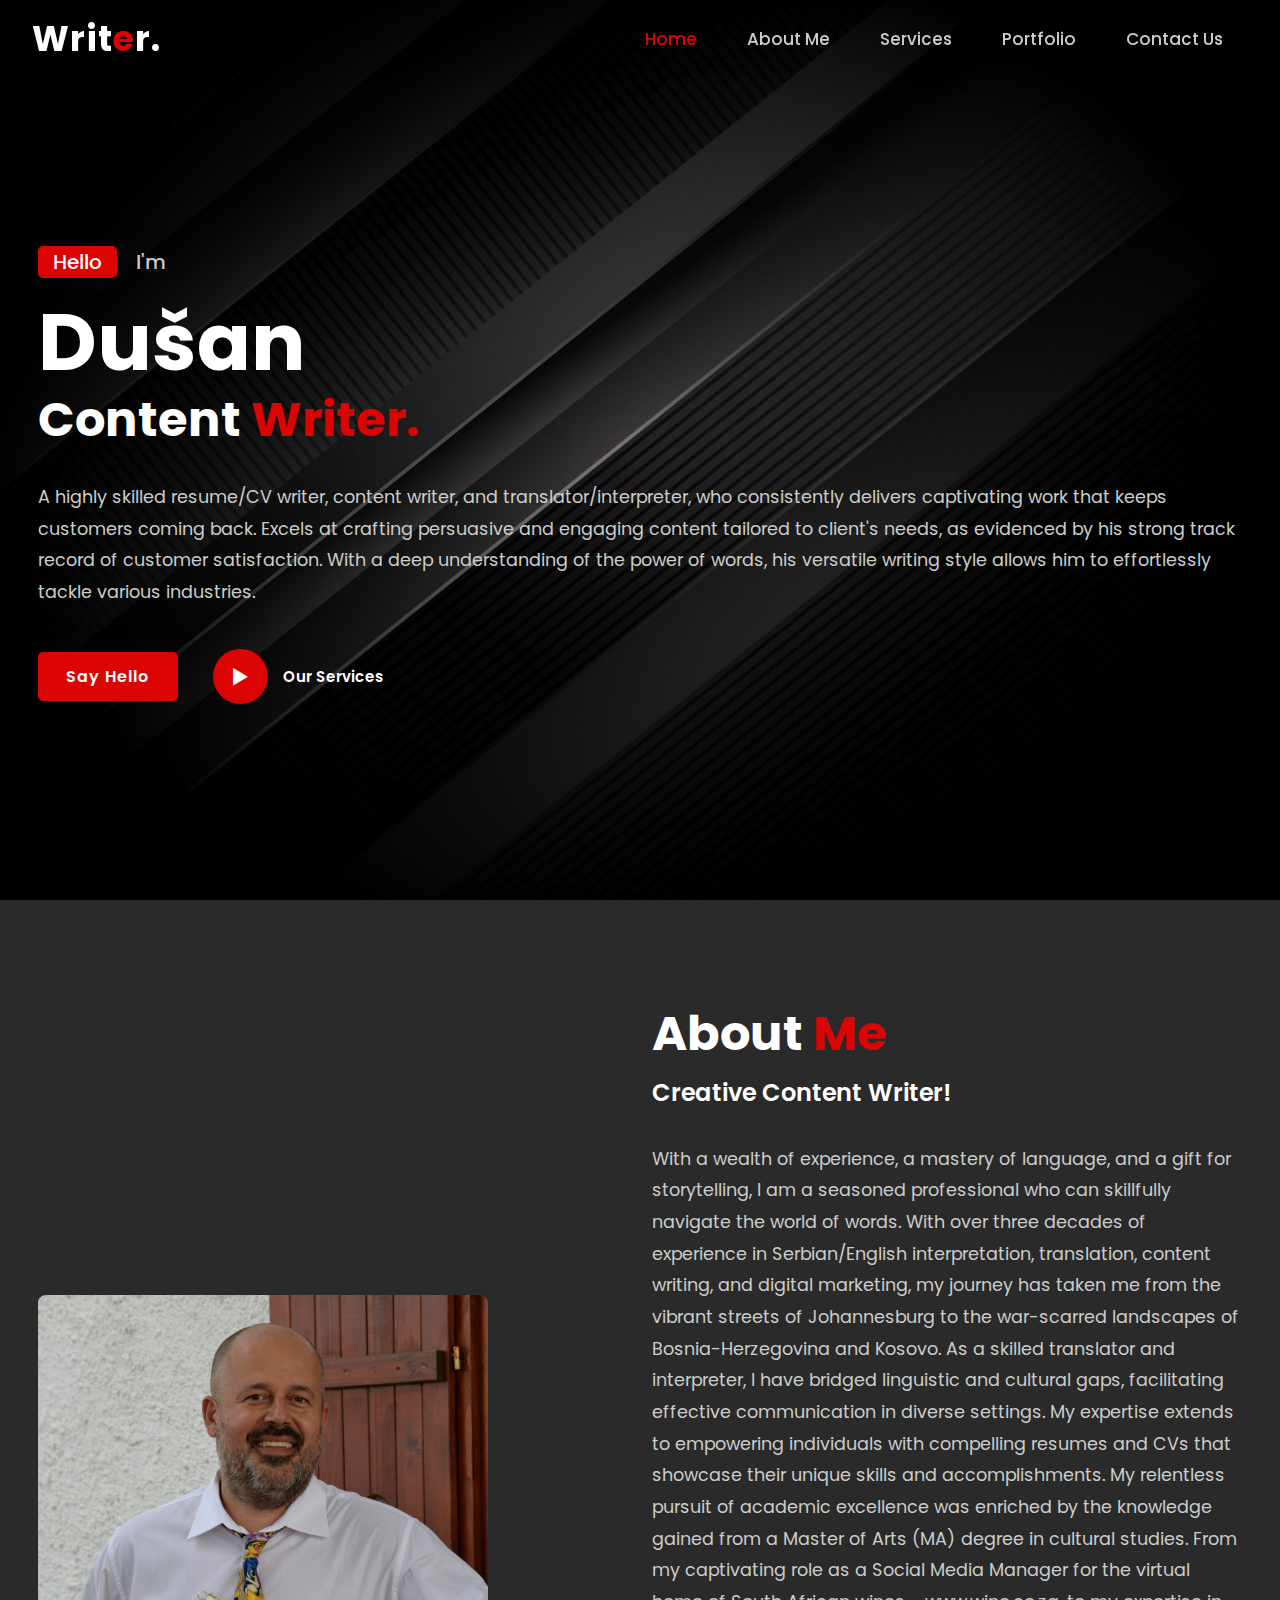
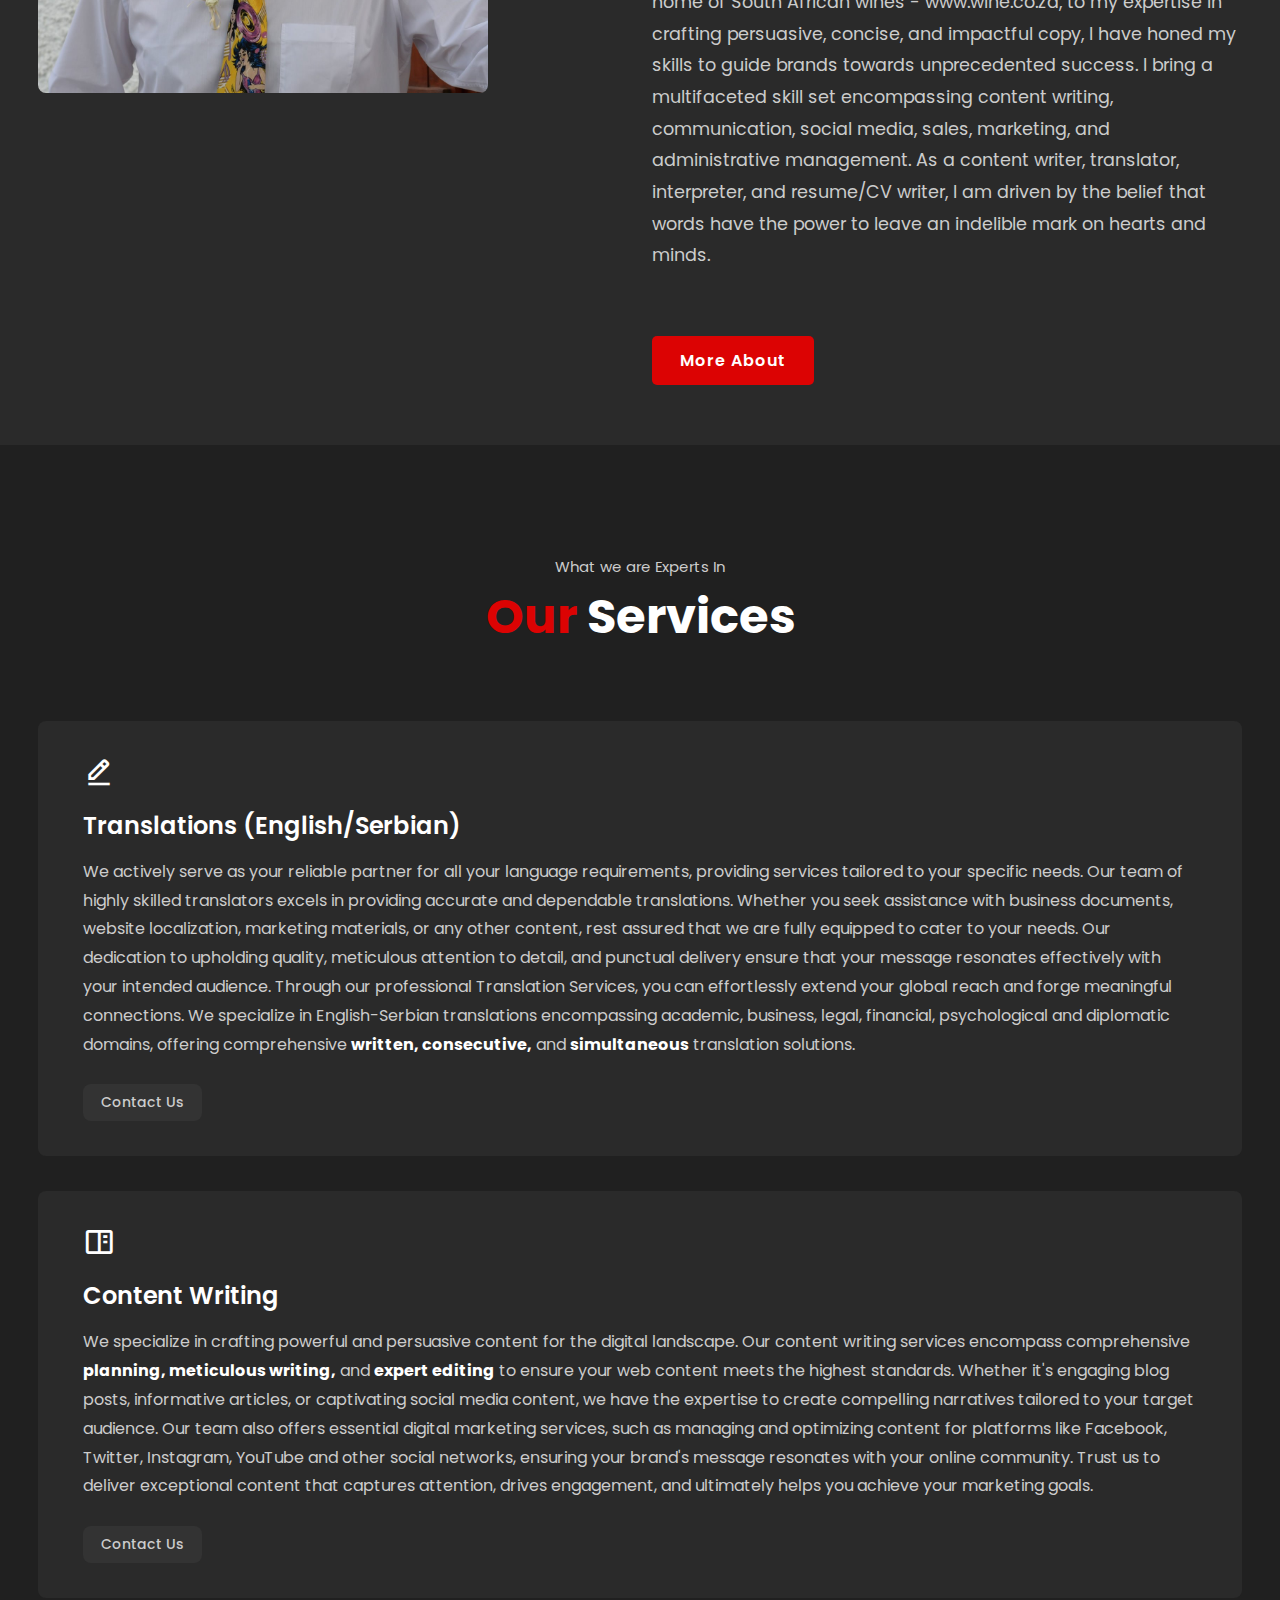
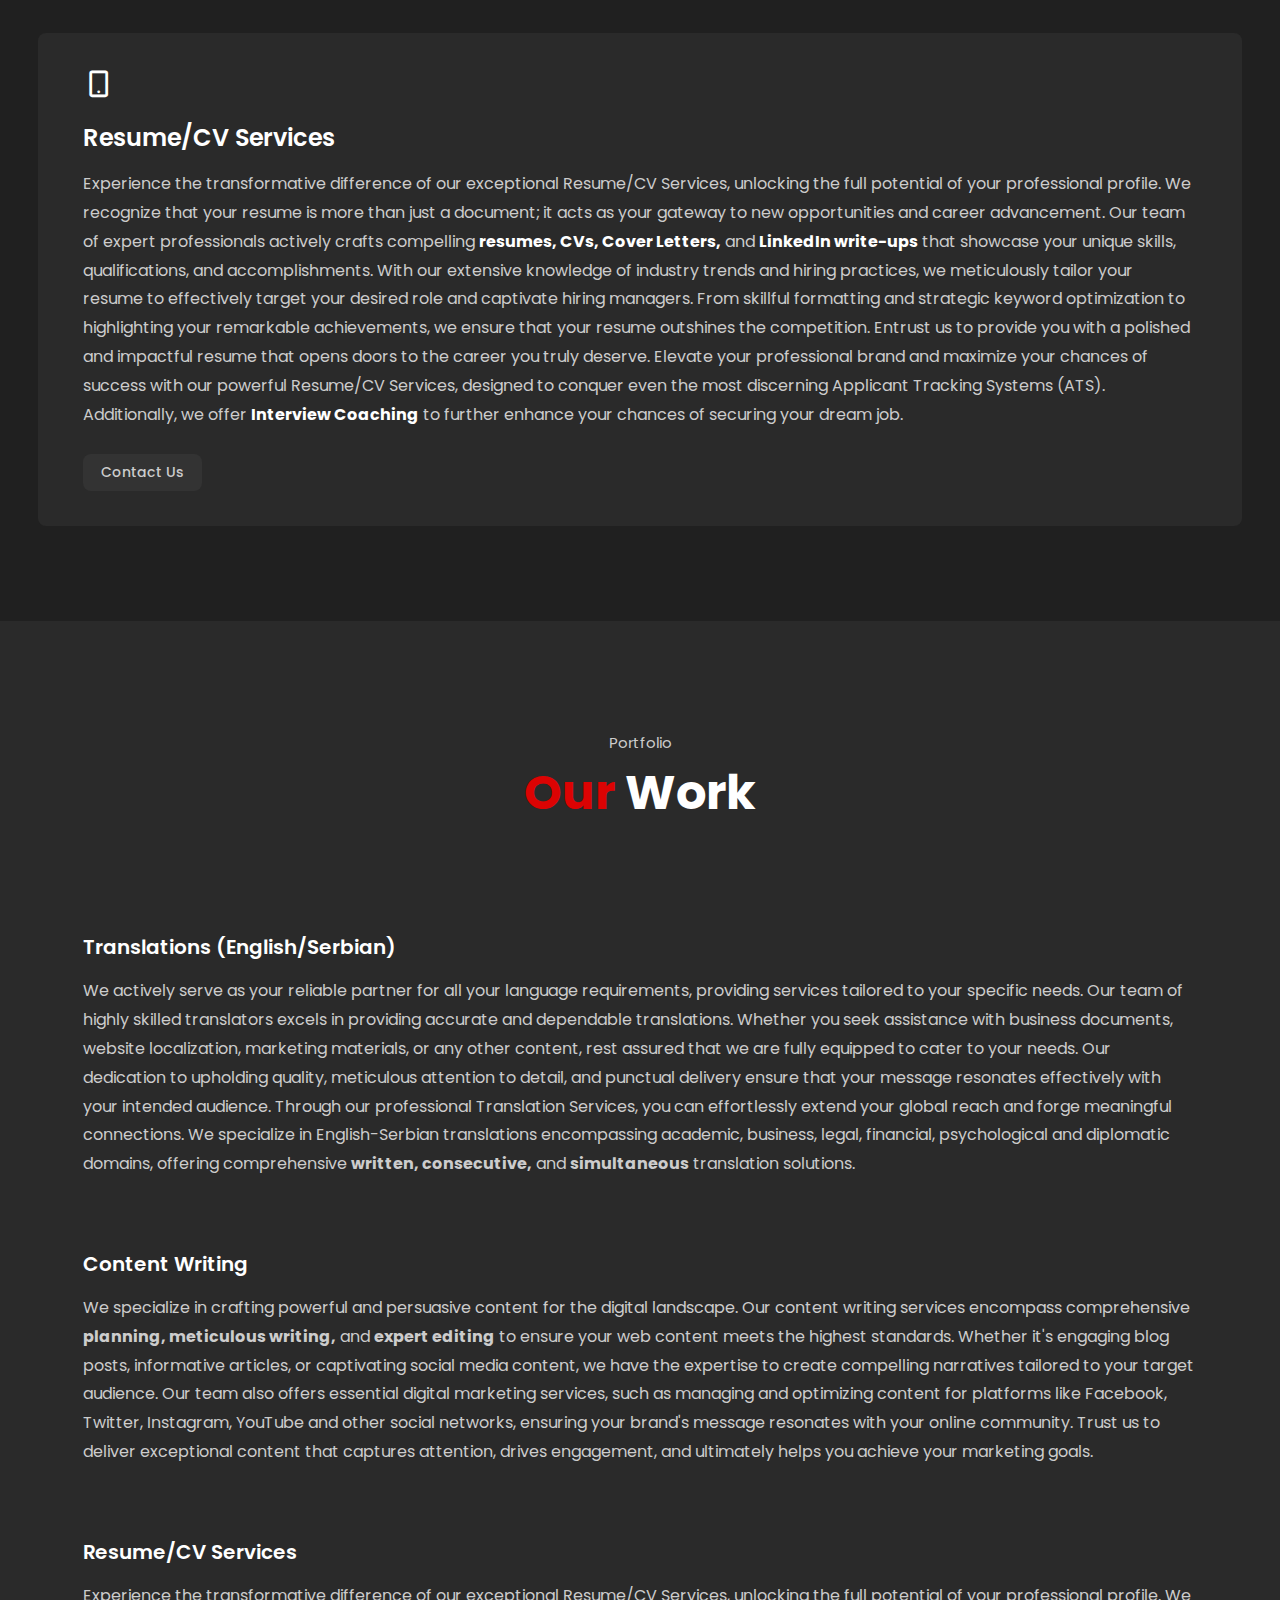
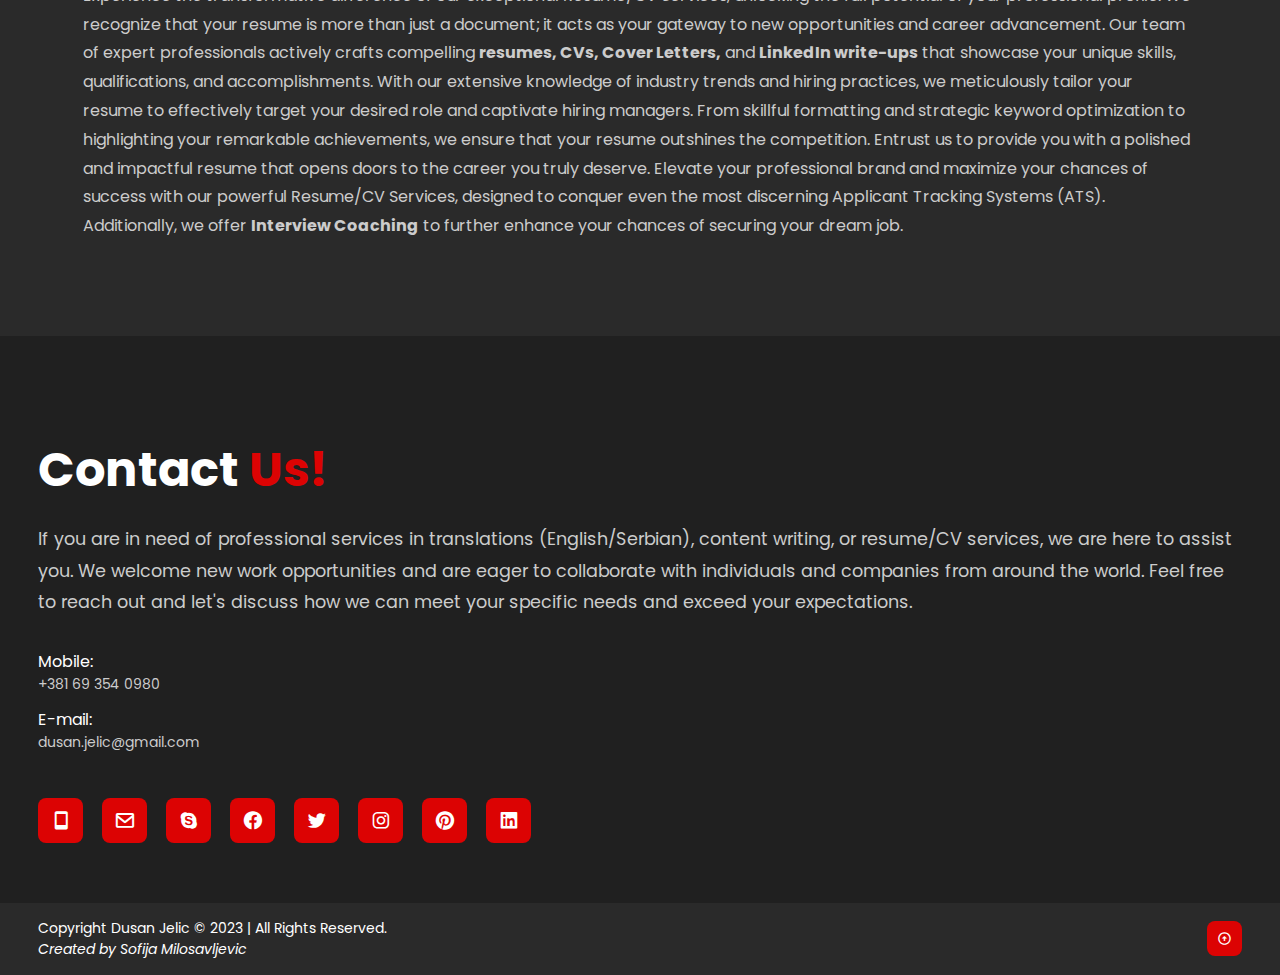
==== index.html @ a1fac41b "profile photo" ====
<!DOCTYPE html>
<html>
    <head>
        <meta charset="utf-8">
        <meta name="viewport" content="width=device-width, initial-scale=1">
        <title>Dušan Jelić, the writer</title>
        <!-- custom css link -->
        <link rel="stylesheet" type="text/css" href="css/style.css">
        <link rel="stylesheet" href="https://unpkg.com/boxicons@latest/css/boxicons.min.css">
        <link rel="preconnect" href="https://fonts.googleapis.com">
        <link rel="preconnect" href="https://fonts.gstatic.com" crossorigin>
        <link href="https://fonts.googleapis.com/css2?family=Poppins:wght@300;400;500;600;700;800;900&display=swap" rel="stylesheet">
        <link rel="shortcut icon" type="image/x-icon" href="img/logo.png">
    </head>

    <body>
        <!-- header design -->
        <header>
            <a href="#" class="logo">Writ<span>e</span>r.</a>

            <ul class="navlist">
                <li><a href="#home" class="active">Home</a></li>
                <li><a href="#about">About Me</a></li>
                <li><a href="#services">Services</a></li>
                <li><a href="#portfolio">Portfolio</a></li>
                <li><a href="#contact">Contact Us</a></li>
            </ul>

            <div class="bx bx-menu" id="menu-icon">

            </div>
        </header>

        <!-- home section design -->
        <section class="home" id="home">
            <div class="home-text">
                <div class="slide">
                    <span class="one">Hello</span>
                    <span class="two">I'm</span>
                </div>
                <h1>Dušan</h1>
                <h3>Content<span> Writer.</span></h3>
                <p>
                    A highly skilled resume/CV writer, content writer, and translator/interpreter, who consistently delivers captivating work 
                    that keeps customers coming back. Excels at crafting persuasive and engaging content tailored to client's needs, 
                    as evidenced by his strong track record of customer satisfaction. With a deep understanding of the power of words, 
                    his versatile writing style allows him to effortlessly tackle various industries.
                </p>
                <div class="button">
                    <a href="#contact" class="btn">Say Hello</a>
                    <a href="#services" class="btn2"><span><i class="bx bx-play"></i></span>Our Services</a>
                </div>
            </div>
        </section>

        <!-- about section design -->
        <section class="about" id="about">
            <div class="about-img">
                <img src="img/profile-photo.jpg">
            </div>

            <div class="about-text">
                <h2>About <span>Me</span></h2>
                <h4>Creative Content Writer!</h4>
                <p>
                    With a wealth of experience, a mastery of language, and a gift for storytelling, 
                    I am a seasoned professional who can skillfully navigate the world of words. 
                    With over three decades of experience in Serbian/English interpretation, translation, content writing, 
                    and digital marketing, my journey has taken me from the vibrant streets of Johannesburg to the war-scarred 
                    landscapes of Bosnia-Herzegovina and Kosovo. As a skilled translator and interpreter, 
                    I have bridged linguistic and cultural gaps, facilitating effective communication in diverse settings. 
                    My expertise extends to empowering individuals with compelling resumes and CVs that showcase their unique 
                    skills and accomplishments. My relentless pursuit of academic excellence was enriched by the knowledge 
                    gained from a Master of Arts (MA) degree in cultural studies. From my captivating role as a Social Media Manager 
                    for the virtual home of South African wines - www.wine.co.za, to my expertise in crafting persuasive, concise, 
                    and impactful copy, I have honed my skills to guide brands towards unprecedented success. 
                    I bring a multifaceted skill set encompassing content writing, communication, social media, sales, marketing, 
                    and administrative management. As a content writer, translator, interpreter, and resume/CV writer, 
                    I am driven by the belief that words have the power to leave an indelible mark on hearts and minds.
                </p>
                <a href="#" class="btn">More About</a>
            </div>
        </section>

        <!-- service section design -->
        <section class="services" id="services">
            <div class="main-text">
                <p>What we are Experts In</p>
                <h2><span>Our</span> Services</h2>
            </div>

            <div class="services-content">
                <div class="box">
                    <div class="s-icons">
                        <i class='bx bx-edit-alt' ></i>
                    </div>
                    <h3>Translations (English/Serbian)</h3>
                    <p>
                        We actively serve as your reliable partner for all your language requirements, 
                        providing services tailored to your specific needs. Our team of highly skilled translators 
                        excels in providing accurate and dependable translations. Whether you seek assistance with 
                        business documents, website localization, marketing materials, or any other content, 
                        rest assured that we are fully equipped to cater to your needs. Our dedication to upholding quality, 
                        meticulous attention to detail, and punctual delivery ensure that your message resonates effectively 
                        with your intended audience. Through our professional Translation Services, 
                        you can effortlessly extend your global reach and forge meaningful connections. 
                        We specialize in English-Serbian translations encompassing academic, business, legal, financial, 
                        psychological and diplomatic domains, offering comprehensive <span><strong>written, consecutive,</strong></span> 
                        and <span><strong>simultaneous</strong></span> translation solutions.
                    </p>
                    <a href="#contact" class="read">Contact Us</a>
                </div>

                <div class="box">
                    <div class="s-icons">
                        <i class='bx bx-book-content'></i>
                    </div>
                    <h3>Content Writing</h3>
                    <p>
                        We specialize in crafting powerful and persuasive content for the digital landscape. 
                        Our content writing services encompass comprehensive <span><strong>planning, meticulous writing,</strong></span> 
                        and <span><strong>expert editing</strong></span> to ensure your web content meets the highest standards. 
                        Whether it's engaging blog posts, informative articles, or captivating social media content, 
                        we have the expertise to create compelling narratives tailored to your target audience. 
                        Our team also offers essential digital marketing services, such as managing and optimizing content 
                        for platforms like Facebook, Twitter, Instagram, YouTube and other social networks, 
                        ensuring your brand's message resonates with your online community. 
                        Trust us to deliver exceptional content that captures attention, drives engagement, 
                        and ultimately helps you achieve your marketing goals.
                    </p>
                    <a href="#contact" class="read">Contact Us</a>
                </div>

                <div class="box">
                    <div class="s-icons">
                        <i class='bx bx-mobile-alt'></i>
                    </div>
                    <h3>Resume/CV Services</h3>
                    <p>
                        Experience the transformative difference of our exceptional Resume/CV Services, 
                        unlocking the full potential of your professional profile. We recognize that your resume is more 
                        than just a document; it acts as your gateway to new opportunities and career advancement. 
                        Our team of expert professionals actively crafts compelling <span><strong>resumes, CVs, Cover Letters,</strong></span> 
                        and <span><strong>LinkedIn write-ups</strong></span> that showcase your unique skills, qualifications, and accomplishments. 
                        With our extensive knowledge of industry trends and hiring practices, we meticulously tailor 
                        your resume to effectively target your desired role and captivate hiring managers. 
                        From skillful formatting and strategic keyword optimization to highlighting your remarkable achievements, 
                        we ensure that your resume outshines the competition. Entrust us to provide you with a polished and 
                        impactful resume that opens doors to the career you truly deserve. Elevate your professional brand and 
                        maximize your chances of success with our powerful Resume/CV Services, designed to conquer even 
                        the most discerning Applicant Tracking Systems (ATS). Additionally, we offer 
                        <span><strong>Interview Coaching</strong></span> 
                        to further enhance your chances of securing your dream job.
                    </p>
                    <a href="#contact" class="read">Contact Us</a>
                </div>
            </div>
        </section>

        <!-- portfolio section design -->
        <section class="portfolio" id="portfolio">
            <div class="main-text">
                <p>Portfolio</p>
                <h2><span>Our</span> Work</h2>
            </div>

            <div class="portfolio-content">
                <div class="row">
                    <div class="layer">
                        <h5>Translations (English/Serbian)</h5>
                        <p>
                            We actively serve as your reliable partner for all your language requirements, 
                            providing services tailored to your specific needs. Our team of highly skilled translators 
                            excels in providing accurate and dependable translations. Whether you seek assistance with 
                            business documents, website localization, marketing materials, or any other content, 
                            rest assured that we are fully equipped to cater to your needs. Our dedication to upholding quality, 
                            meticulous attention to detail, and punctual delivery ensure that your message resonates effectively 
                            with your intended audience. Through our professional Translation Services, 
                            you can effortlessly extend your global reach and forge meaningful connections. 
                            We specialize in English-Serbian translations encompassing academic, business, legal, financial, 
                            psychological and diplomatic domains, offering comprehensive <strong>written, consecutive,</strong> 
                            and <strong>simultaneous</strong> translation solutions.
                        </p>
                    </div>
                </div>

                <div class="row">
                    <div class="layer">
                        <h5>Content Writing</h5>
                        <p>
                            We specialize in crafting powerful and persuasive content for the digital landscape. 
                            Our content writing services encompass comprehensive <strong>planning, meticulous writing,</strong> 
                            and <strong>expert editing</strong> to ensure your web content meets the highest standards. 
                            Whether it's engaging blog posts, informative articles, or captivating social media content, 
                            we have the expertise to create compelling narratives tailored to your target audience. 
                            Our team also offers essential digital marketing services, such as managing and optimizing content 
                            for platforms like Facebook, Twitter, Instagram, YouTube and other social networks, 
                            ensuring your brand's message resonates with your online community. 
                            Trust us to deliver exceptional content that captures attention, drives engagement, 
                            and ultimately helps you achieve your marketing goals.
                        </p>
                    </div>
                </div>

                <div class="row">
                    <div class="layer">
                        <h5>Resume/CV Services</h5>
                        <p>
                            Experience the transformative difference of our exceptional Resume/CV Services, 
                            unlocking the full potential of your professional profile. We recognize that your resume is more 
                            than just a document; it acts as your gateway to new opportunities and career advancement. 
                            Our team of expert professionals actively crafts compelling <strong>resumes, CVs, Cover Letters,</strong> 
                            and <strong>LinkedIn write-ups</strong> that showcase your unique skills, qualifications, and accomplishments. 
                            With our extensive knowledge of industry trends and hiring practices, we meticulously tailor 
                            your resume to effectively target your desired role and captivate hiring managers. 
                            From skillful formatting and strategic keyword optimization to highlighting your remarkable achievements, 
                            we ensure that your resume outshines the competition. Entrust us to provide you with a polished and 
                            impactful resume that opens doors to the career you truly deserve. Elevate your professional brand and 
                            maximize your chances of success with our powerful Resume/CV Services, designed to conquer even 
                            the most discerning Applicant Tracking Systems (ATS). Additionally, we offer 
                            <strong>Interview Coaching</strong> 
                            to further enhance your chances of securing your dream job.
                        </p>
                    </div>
                </div>
            </div>
        </section>

        <!-- contact section design -->
        <section class="contact" id="contact">
            <div class="contact-text">
                <h2>Contact <span>Us!</span></h2>
                <p>
                    If you are in need of professional services in translations (English/Serbian), 
                    content writing, or resume/CV services, we are here to assist you.
                    We welcome new work opportunities and are eager to collaborate with individuals and companies from around the world. 
                    Feel free to reach out and let's discuss how we can meet your specific needs and exceed your expectations.
                </p>

                <div class="list">
                    <li>Mobile: <a href="tel:+381693540908">+381 69 354 0980</a></li>
                    <li>E-mail: <a href="mailto:dusan.jelic@gmail.com">dusan.jelic@gmail.com</a></li>
                </div>

                <div class="contact-icons">
                    <a href="tel:+381693540908"><i class='bx bx-mobile'></i></a>
                    <a href="mailto:dusan.jelic@gmail.com"><i class='bx bx-envelope'></i></a>
                    <a href="skype:dusan.jelic.2009?chat"><i class='bx bxl-skype'></i></a>
                    <a href="https://www.facebook.com/dusan.jelic" target="_blank"><i class='bx bxl-facebook-circle'></i></a>
                    <a href="https://twitter.com/StefanLuka" target="_blank"><i class='bx bxl-twitter'></i></a>
                    <a href="https://www.instagram.com/winesofserbia/" target="_blank"><i class='bx bxl-instagram'></i></a>
                    <a href="https://www.pinterest.com/winesofserbia/" target="_blank"><i class='bx bxl-pinterest'></i></a>
                    <a href="https://www.linkedin.com/in/dusanjelic/" target="_blank"><i class='bx bxl-linkedin-square'></i></a>
                </div>
            </div>
        </section>

        <!-- end section design -->
        <section class="end">
            <div class="last-text">
                <p>
                    Copyright Dusan Jelic &copy; 2023 | All Rights Reserved.
                    <br>
                    <em>
                        Created by 
                        <a href="https://www.linkedin.com/in/sofija-milosavljevic-8834a6aa/" target="_blank">Sofija Milosavljevic</a>
                    </em>
                </p>
            </div>

            <div class="top">
                <a href="#home"><i class='bx bx-up-arrow-circle' ></i></a>
            </div>
        </section>

        <!-- custom js link -->
        <script type="text/javascript" src="js/script.js"></script>
    </body>
</html>
---- css/style.css ----
* {
    padding: 0;
    margin: 0;
    box-sizing: border-box;
    font-family: 'Poppins', sans-serif;
    text-decoration: none;
    list-style: none;
    scroll-behavior: smooth;
}

:root {
    --bg-color: #2a2a2a;
    --second-bg-color: #202020;
    --text-color: #fff;
    --second-color: #ccc;
    --main-color: #dc0303;
    --big-font: 5rem;
    --h2-font: 3rem;
    --p-font: 1.1rem;
}

body {
    background-color: var(--bg-color);
    color: var(--text-color);
}

header {
    position: fixed;
    width: 100%;
    top: 0;
    right: 0;
    z-index: 1000;
    display: flex;
    align-items: center;
    justify-content: space-between;
    background: transparent;
    padding: 22px 15%;
    border-bottom: 1px solid transparent;
    transition: all .45s ease;
}

.logo {
    color: var(--text-color);
    font-size: 35px;
    font-weight: 700;
    letter-spacing: 1px;
}

span {
    color: var(--main-color);
}

.navlist {
    display: flex;
}

.navlist a {
    color: var(--second-color);
    font-size: 17px;
    font-weight: 500;
    margin: 0 25px;
    transition: all .45s ease;
}

.navlist a:hover {
    color: var(--main-color);
}

.navlist a.active {
    color: var(--main-color);
}

#menu-icon {
    font-size: 35px;
    color: var(--text-color);
    z-index: 10001;
    cursor: pointer;
    margin-left: 25px;
    display: none;
}

section {
    padding: 160px 15% 120px;
}

.home {
    position: relative;
    height: 100vh;
    width: 100%;
    background-image: url(../img/background.jpg);
    background-size: cover;
    background-position: center;
    display: flex;
    align-items: center;
    justify-content: flex-start;
}

.slide {
    margin-bottom: 20px;
}

.one {
    display: inline-block;
    margin-right: 15px;
    height: 32px;
    padding: 0 15px;
    line-height: 32px;
    font-size: 20px;
    font-weight: 500;
    border-radius: 5px;
    background: var(--main-color);
    color: var(--text-color);
}

.two {
    display: inline-block;
    color: var(--second-color);
    font-size: 20px;
    font-weight: 500;
}

.home-text h1 {
    font-size: var(--big-font);
    font-weight: 700;
    color: var(--text-color);
    line-height: 1.1;
    margin: 0 0 8px;
}

.home-text h3 {
    color: var(--text-color);
    margin: 0 0 35px;
    font-size: 3rem;
    font-weight: 700;
    line-height: 1.1;
}

.home-text p {
    color: var(--second-color);
    font-size: var(--p-font);
    line-height: 1.8;
    margin-bottom: 40px;
}

.button {
    display: inline-flex;
    align-items: center;
    justify-content: center;
}

.btn {
    display: inline-block;
    padding: 12px 28px;
    background: var(--main-color);
    border-radius: 5px;
    color: var(--text-color);
    font-size: 1rem;
    letter-spacing: 1px;
    font-weight: 600;
    transition: all .45s ease;
}

.btn:hover {
    transform: scale(0.9);
}

.btn2 {
    display: inline-flex;
    align-items: center;
    justify-content: center;
    font-size: 15px;
    font-weight: 600;
    color: var(--text-color);
    margin-left: 35px;
}

.btn2 span i {
    height: 55px;
    width: 55px;
    background: var(--main-color);
    color: var(--text-color);
    display: flex;
    align-items: center;
    justify-content: center;
    font-size: 35px;
    border-radius: 50%;
    margin-right: 15px;
    transition: all .45s ease;
}

.btn2 span i:hover {
    transform: scale(1.1) translateY(5px);
}

header.sticky {
    background: var(--bg-color);
    border-bottom: 1px solid #ffffff1a;
    padding: 12px 15%;
}

.about {
    display: grid;
    grid-template-columns: repeat(2, 1fr);
    align-items: center;
    gap: 1.5rem;
}

.about-img img {
    max-width: 450px;
    height: auto;
    width: 100%;
    border-radius: 8px;
}

.about-text h2 {
    font-size: var(--h2-font);
    line-height: 1;
}

.about-text h4 {
    font-size: 24px;
    font-weight: 600;
    color: var(--text-color);
    line-height: 1.7;
    margin: 15px 0 30px;
}

.about-text p {
    color: var(--second-color);
    font-size: var(--p-font);
    line-height: 1.8;
    margin-bottom: 4rem;
}

.services {
    background: var(--second-bg-color);
}

.main-text {
    text-align: center;
}

.main-text p {
    color: var(--second-color);
    font-size: 15px;
    margin-bottom: 15px;
}

.main-text h2 {
    font-size: var(--h2-font);
    line-height: 1;
}

.services-content {
    display: block;
    grid-template-columns: repeat(auto-fit, minmax(250px, auto));
    align-items: center;
    gap: 2.5rem;
    margin-top: 5rem;
}

.box {
    background: var(--bg-color);
    padding: 35px 45px;
    margin: 35px 0;
    border-radius: 8px;
    transition: all .45s ease;
}

.s-icons i {
    font-size: 32px;
    margin-bottom: 20px;
}

.box h3 {
    font-size: 24px;
    font-weight: 600;
    color: var(--text-color);
    margin-bottom: 15px;
}

.box p {
    color: var(--second-color);
    font-size: 1rem;
    line-height: 1.8;
    margin-bottom: 25px;
}

.box span {
    color: var(--text-color);
}

.read {
    display: inline-block;
    padding: 8px 18px;
    background: #333333;
    color: var(--second-color);
    font-size: 14px;
    font-weight: 500;
    border-radius: 8px;
    transition: all .45s ease;
}

.read:hover {
    letter-spacing: 1px;
    background: #ffffff99;
    color: var(--text-color);
}

.box:hover {
    transform: translateY(-8px);
    cursor: pointer;
}

.portfolio {
    align-items: center;
    justify-content: flex-start;
}

.portfolio-content {
    display: block;
    grid-template-columns: repeat(auto-fit, minmax(250px, auto));
    align-items: flex-start;
    gap: 2.5rem;
    margin-top: 5rem;
}

.row {
    padding: 35px 45px;
}

.layer {
    align-items: flex-start;
    justify-content: flex-start;
    text-align: start;
}

.layer h5 {
    font-size: 20px;
    font-weight: 600;
    margin-bottom: 15px;
}

.layer p {
    color: var(--second-color);
    font-size: 1rem;
    line-height: 1.8;
}

.contact {
    background: var(--second-bg-color);
    display: block;
    grid-template-columns: repeat(2, 1fr);
    align-items: center;
    gap: 2.5rem;
}

.contact-text h4 {
    color: var(--text-color);
    margin: 18px 0;
    font-size: 20px;
    font-weight: 600;
}

.contact-text h2 {
    font-size: var(--h2-font);
    line-height: 1;
}

.contact-text p {
    color: var(--second-color);
    font-size: var(--p-font);
    line-height: 1.8;
    margin: 30px 0;
}

.list {
    margin-bottom: 2.8rem;
}

.list li {
    margin-bottom: 12px;
}

.list li a {
    margin-bottom: 12px;
    display: block;
    color: var(--second-color);
    font-size: 14px;
    transition: all .45s ease;
}

.list li a:hover {
    color: var(--text-color);
    transform: translateX(5px);
}

.contact-icons i {
    height: 45px;
    width: 45px;
    background: var(--main-color);
    color: var(--text-color);
    font-size: 22px;
    display: inline-flex;
    align-items: center;
    justify-content: center;
    border-radius: 8px;
    margin-right: 15px;
    transition: all .45s ease;
}

.contact-icons i:hover {
    background: var(--text-color);
    color: var(--main-color);
}

.end {
    padding: 20px 15%;
    display: flex;
    flex-wrap: wrap;
    align-items: center;
    justify-content: space-between;
    gap: 2rem;
    background: var(--bg-color);
}

.last-text p {
    color: var(--text-color);
    font-size: 14px;
}

.last-text a {
    color: var(--text-color);
}

.last-text a:hover {
    color: var(--second-color);
}

.top i {
    padding: 10px;
    border-radius: 8px;
    font-size: 15px;
    color: var(--text-color);
    background: var(--main-color);
}


@media (max-width: 1480px) {
    header {
        padding: 12px 2.5%;
        transition: .1s;
    }

    header.sticky {
        padding: 10px 2.5%;
        transition: .1s;
    }

    section {
        padding: 110px 3% 60px;
    }

    .end {
        padding: 15px 3%;
    }
}

@media (max-width: 1100px) {
    :root {
        --big-font: 4rem;
        --h2-font: 2.5rem;
        --p-font: 1rem;
        transition: .1s;
    }

    .home-text h3 {
        font-size: 2.5rem;
    }

    .home {
        height: 87vh;
    }
}

@media (max-width: 920px) {
    .about {
        grid-template-columns: 1fr;
    }

    .about-img {
        text-align: center;
        order: 2;
    }

    .about-img img {
        width: 100%;
        height: auto;
        max-width: 100%;
    }
}

@media (max-width: 840px) {
    #menu-icon {
        display: block;
    }

    .navlist {
        position: absolute;
        top: -1000px;
        right: 0;
        left: 0;
        display: flex;
        flex-direction: column;
        background: var(--bg-color);
        text-align: left;
        transition: all .45s ease;
    }

    .navlist a {
        display: block;
        margin: 17px;
        font-size: 20px;
        transition: all .45s ease;
        color: var(--text-color);
    }

    .navlist a:hover {
        color: var(--main-color);
    }

    .navlist a:active {
        color: var(--text-color);
    }

    .navlist.open {
        top: 100%;
    }
}
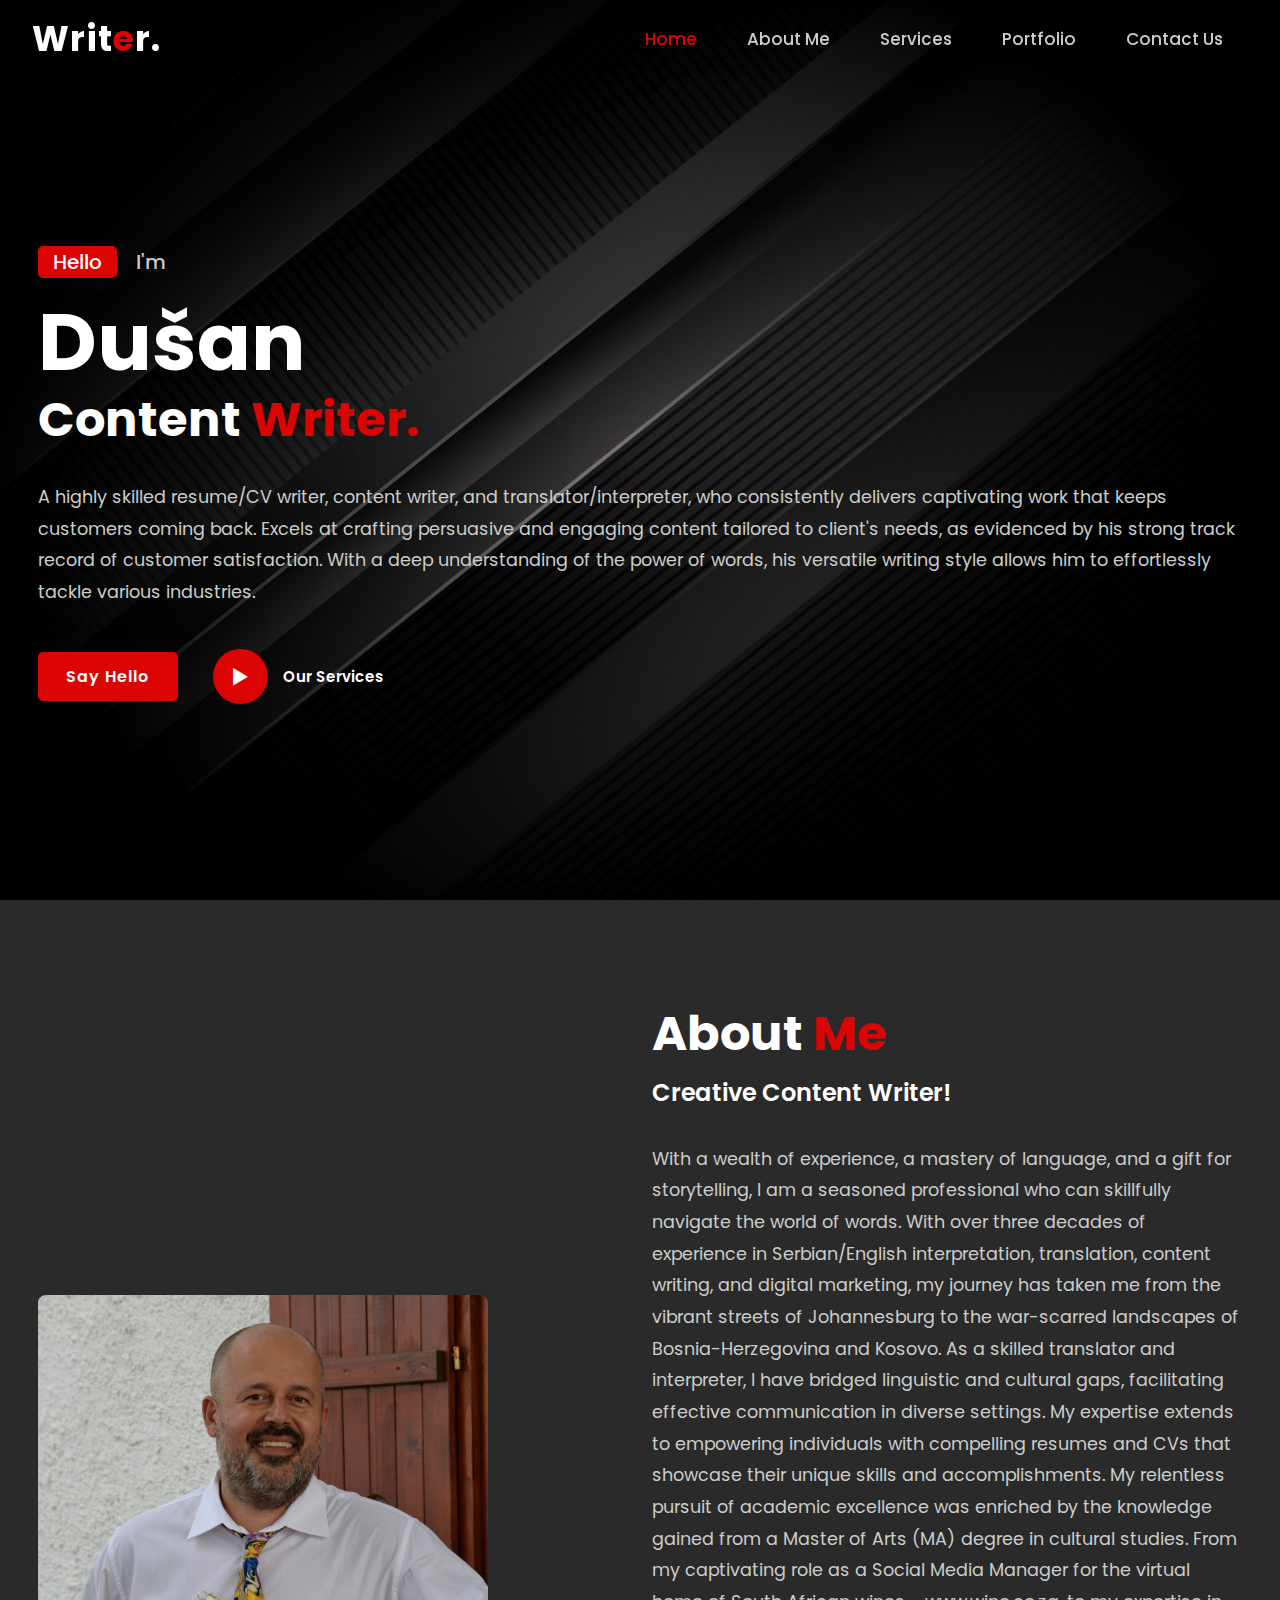
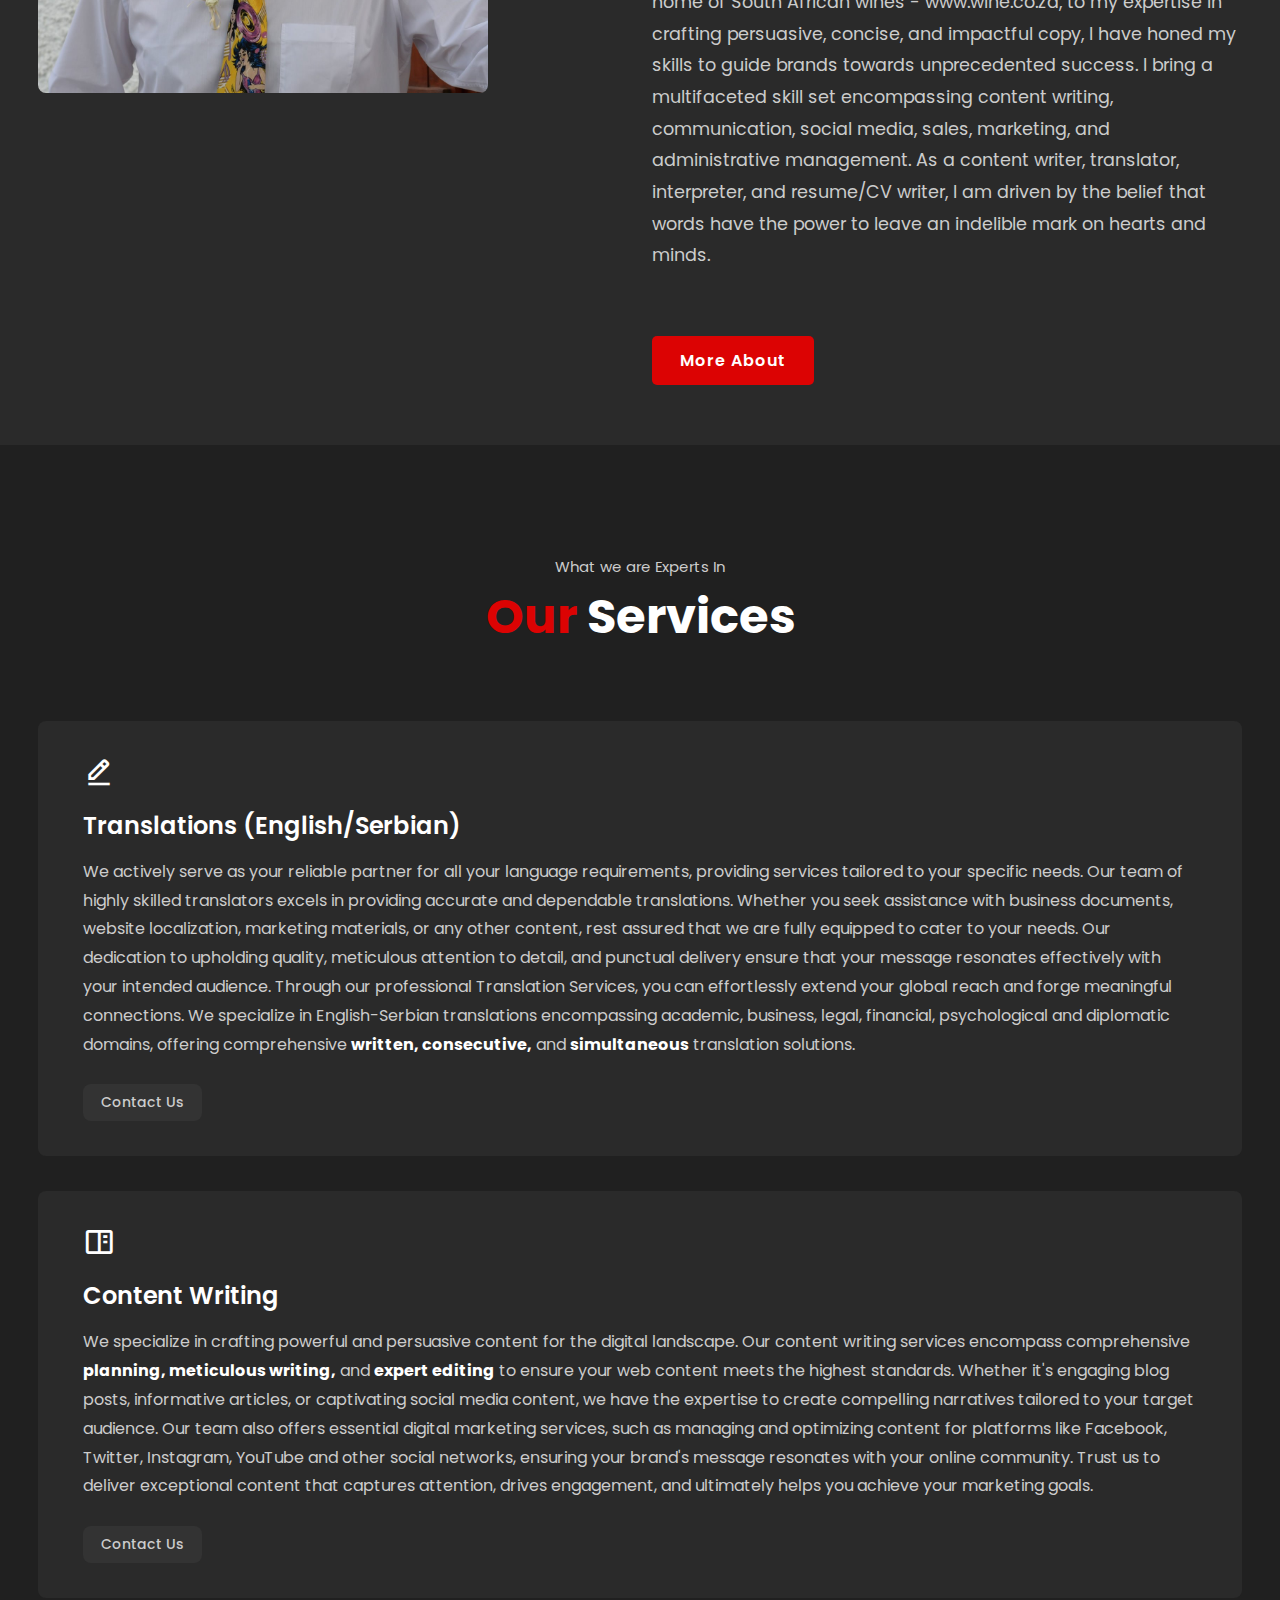
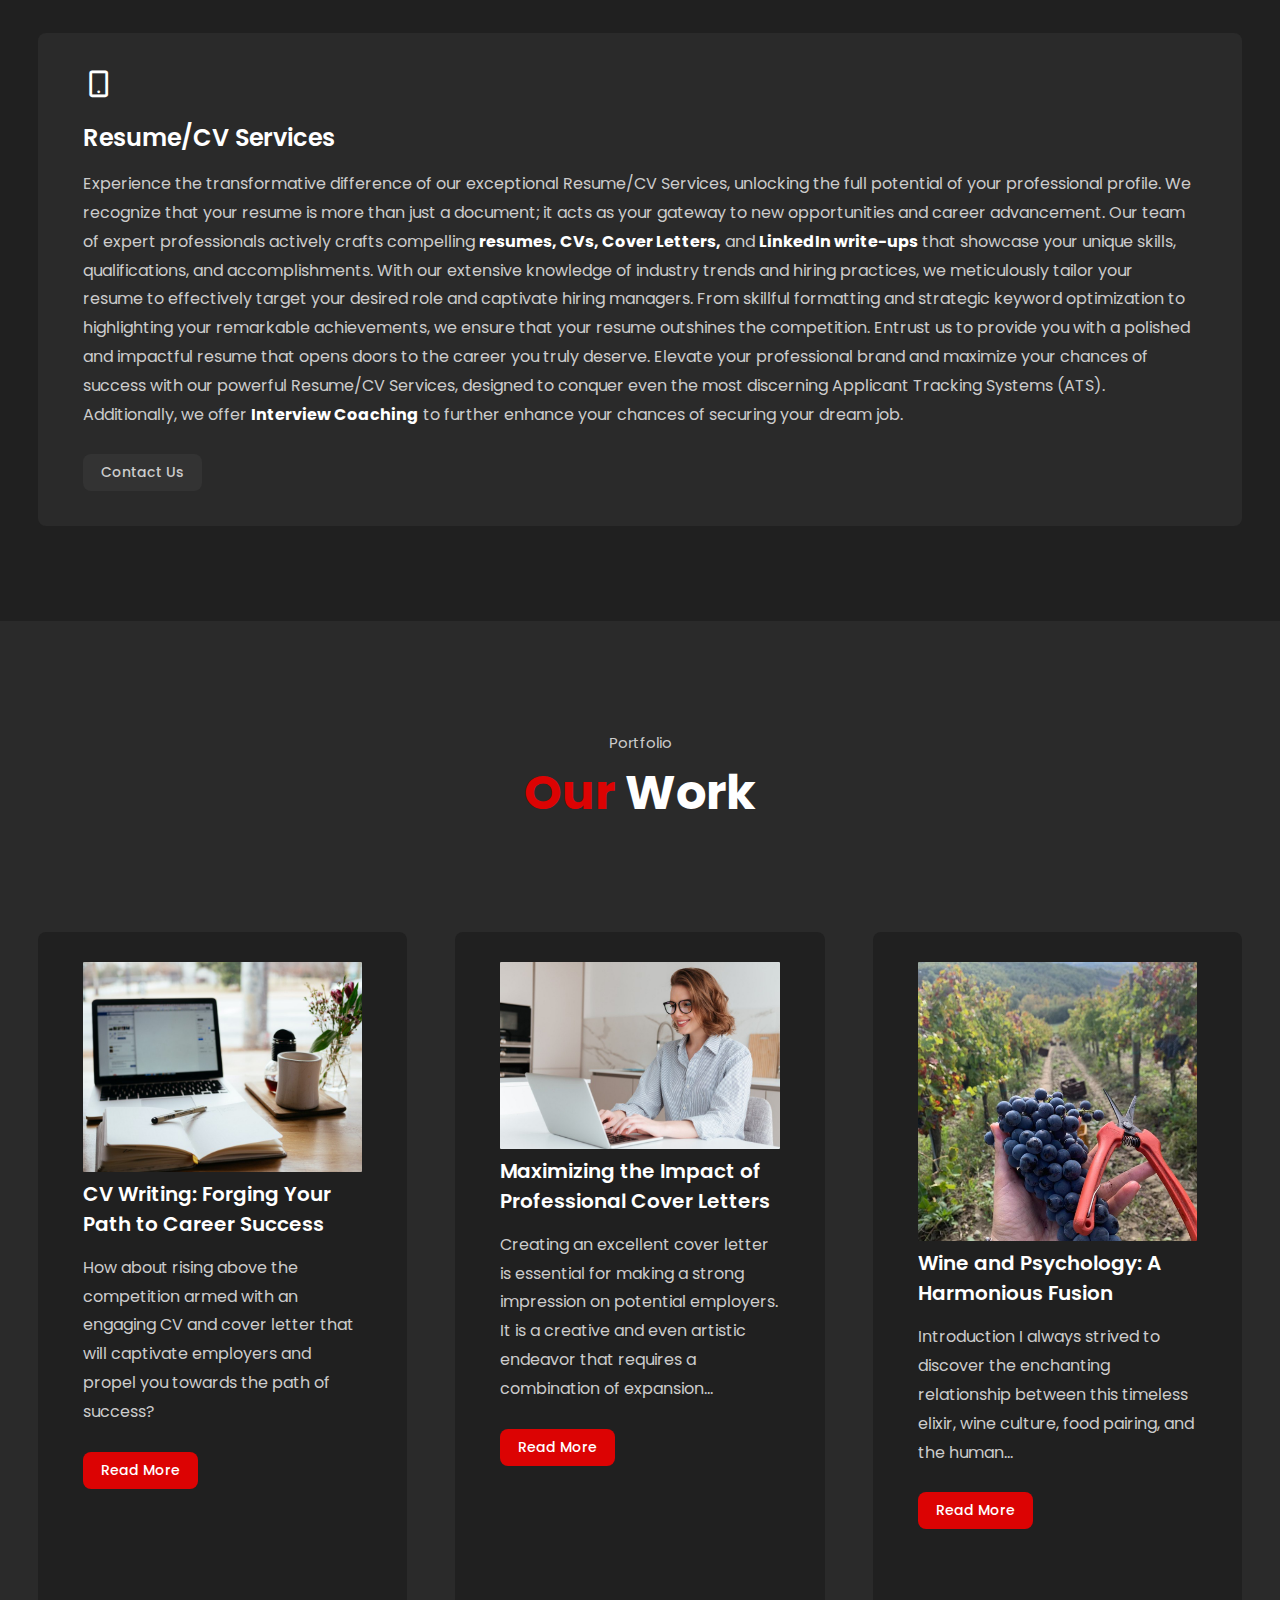
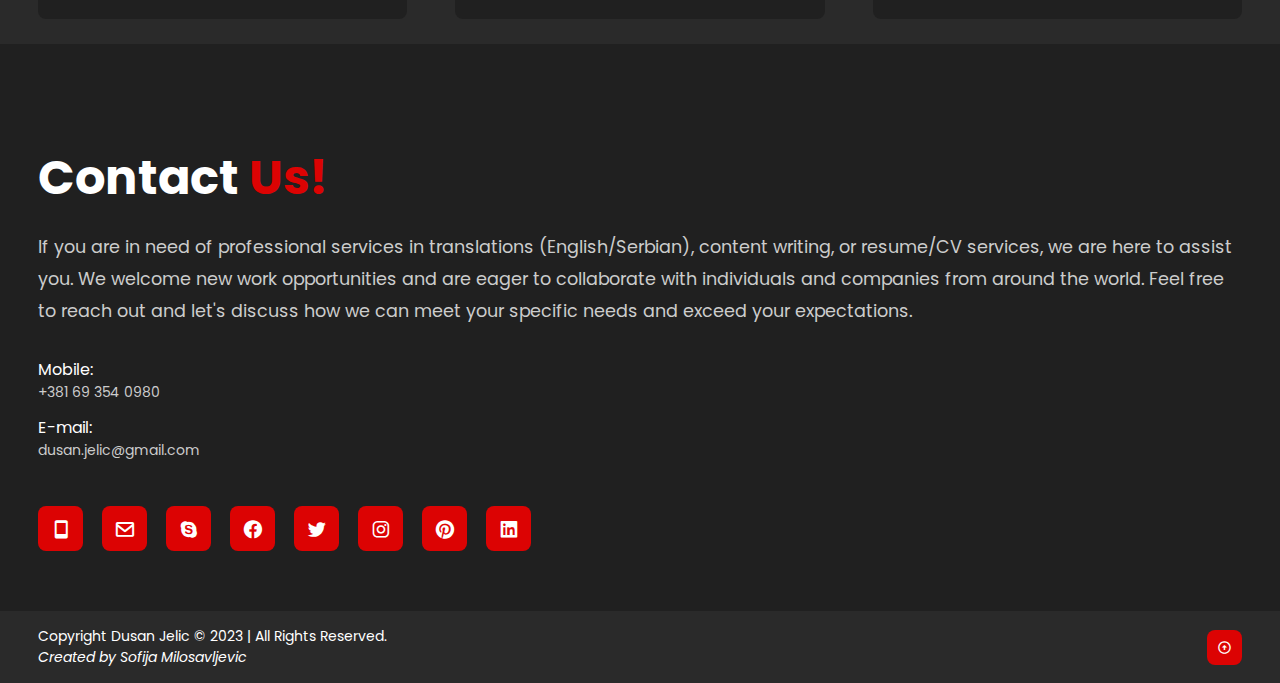
==== commit 58660de1: "portfolio articles" ====
--- a/index.html
+++ b/index.html
@@ -165,64 +165,41 @@
             </div>
 
             <div class="portfolio-content">
-                <div class="row">
-                    <div class="layer">
-                        <h5>Translations (English/Serbian)</h5>
-                        <p>
-                            We actively serve as your reliable partner for all your language requirements, 
-                            providing services tailored to your specific needs. Our team of highly skilled translators 
-                            excels in providing accurate and dependable translations. Whether you seek assistance with 
-                            business documents, website localization, marketing materials, or any other content, 
-                            rest assured that we are fully equipped to cater to your needs. Our dedication to upholding quality, 
-                            meticulous attention to detail, and punctual delivery ensure that your message resonates effectively 
-                            with your intended audience. Through our professional Translation Services, 
-                            you can effortlessly extend your global reach and forge meaningful connections. 
-                            We specialize in English-Serbian translations encompassing academic, business, legal, financial, 
-                            psychological and diplomatic domains, offering comprehensive <strong>written, consecutive,</strong> 
-                            and <strong>simultaneous</strong> translation solutions.
-                        </p>
-                    </div>
-                </div>
-
-                <div class="row">
-                    <div class="layer">
-                        <h5>Content Writing</h5>
-                        <p>
-                            We specialize in crafting powerful and persuasive content for the digital landscape. 
-                            Our content writing services encompass comprehensive <strong>planning, meticulous writing,</strong> 
-                            and <strong>expert editing</strong> to ensure your web content meets the highest standards. 
-                            Whether it's engaging blog posts, informative articles, or captivating social media content, 
-                            we have the expertise to create compelling narratives tailored to your target audience. 
-                            Our team also offers essential digital marketing services, such as managing and optimizing content 
-                            for platforms like Facebook, Twitter, Instagram, YouTube and other social networks, 
-                            ensuring your brand's message resonates with your online community. 
-                            Trust us to deliver exceptional content that captures attention, drives engagement, 
-                            and ultimately helps you achieve your marketing goals.
-                        </p>
-                    </div>
-                </div>
-
-                <div class="row">
-                    <div class="layer">
-                        <h5>Resume/CV Services</h5>
-                        <p>
-                            Experience the transformative difference of our exceptional Resume/CV Services, 
-                            unlocking the full potential of your professional profile. We recognize that your resume is more 
-                            than just a document; it acts as your gateway to new opportunities and career advancement. 
-                            Our team of expert professionals actively crafts compelling <strong>resumes, CVs, Cover Letters,</strong> 
-                            and <strong>LinkedIn write-ups</strong> that showcase your unique skills, qualifications, and accomplishments. 
-                            With our extensive knowledge of industry trends and hiring practices, we meticulously tailor 
-                            your resume to effectively target your desired role and captivate hiring managers. 
-                            From skillful formatting and strategic keyword optimization to highlighting your remarkable achievements, 
-                            we ensure that your resume outshines the competition. Entrust us to provide you with a polished and 
-                            impactful resume that opens doors to the career you truly deserve. Elevate your professional brand and 
-                            maximize your chances of success with our powerful Resume/CV Services, designed to conquer even 
-                            the most discerning Applicant Tracking Systems (ATS). Additionally, we offer 
-                            <strong>Interview Coaching</strong> 
-                            to further enhance your chances of securing your dream job.
-                        </p>
-                    </div>
-                </div>
+                <article class="row">
+                    <div class="article-img">
+                        <img src="img/career-success.jpg">
+                    </div>
+                    <h5>CV Writing: Forging Your Path to Career Success</h5>
+                    <p>
+                        How about rising above the competition armed with an engaging CV and cover letter that will 
+                        captivate employers and propel you towards the path of success? 
+                    </p>
+                    <a href="https://www.linkedin.com/pulse/cv-writing-forging-your-path-career-success-dusan-jelic/?trackingId=tpYvn8fgTZKJcvnBFV78cQ%3D%3D" target="_blank" class="article-read">Read More</a>
+                </article>
+
+                <article class="row">
+                    <div class="article-img">
+                        <img src="img/cover-letters.jpg">
+                    </div>
+                    <h5>Maximizing the Impact of Professional Cover Letters</h5>
+                    <p>
+                        Creating an excellent cover letter is essential for making a strong impression on potential employers. 
+                        It is a creative and even artistic endeavor that requires a combination of expansion...
+                    </p>
+                    <a href="https://www.linkedin.com/pulse/maximizing-impact-professional-cover-letters-dusan-jelic/?trackingId=tpYvn8fgTZKJcvnBFV78cQ%3D%3D" target="_blank" class="article-read">Read More</a>
+                </article>
+
+                <article class="row">
+                    <div class="article-img">
+                        <img src="img/vineyard.jpg">
+                    </div>
+                    <h5>Wine and Psychology: A Harmonious Fusion</h5>
+                    <p>
+                        Introduction I always strived to discover the enchanting relationship between this timeless elixir, 
+                        wine culture, food pairing, and the human...
+                    </p>
+                    <a href="https://www.linkedin.com/pulse/wine-psychology-harmonious-fusion-dusan-jelic/?trackingId=tpYvn8fgTZKJcvnBFV78cQ%3D%3D" target="_blank" class="article-read">Read More</a>
+                </article>
             </div>
         </section>
 
--- a/css/style.css
+++ b/css/style.css
@@ -307,44 +307,70 @@
     color: var(--text-color);
 }
 
-.box:hover {
-    transform: translateY(-8px);
-    cursor: pointer;
-}
-
 .portfolio {
     align-items: center;
     justify-content: flex-start;
 }
 
 .portfolio-content {
-    display: block;
-    grid-template-columns: repeat(auto-fit, minmax(250px, auto));
+    display: grid;
+    grid-auto-rows: 1fr;
+    grid-template-columns: repeat(3, 1fr);
     align-items: flex-start;
-    gap: 2.5rem;
+    gap: 3rem;
     margin-top: 5rem;
 }
 
 .row {
-    padding: 35px 45px;
-}
-
-.layer {
-    align-items: flex-start;
-    justify-content: flex-start;
-    text-align: start;
-}
-
-.layer h5 {
+    height: 100%;
+    background: var(--second-bg-color);
+    padding: 30px 45px;
+    margin: 35px 0;
+    border-radius: 8px;
+    transition: all .45s ease;
+    margin-bottom: 25px;
+}
+
+.article-img img {
+    max-width: 100%;
+    height: auto;
+    width: 100%;
+    border-radius: 1px;
+}
+
+.row h5 {
     font-size: 20px;
     font-weight: 600;
     margin-bottom: 15px;
 }
 
-.layer p {
+.row p {
     color: var(--second-color);
     font-size: 1rem;
     line-height: 1.8;
+}
+
+.article-read {
+    display: inline-block;
+    background: var(--main-color);
+    color: var(--text-color);
+    padding: 8px 18px;
+    margin-top: 25px;
+    font-size: 14px;
+    font-weight: 500;
+    border-radius: 8px;
+    transition: all .45s ease;
+}
+
+.article-read:hover {
+    letter-spacing: 1px;
+    background: #ffffff99;
+    color: var(--text-color);
+}
+
+.row:hover {
+    transform: translateY(-8px);
+    cursor: pointer;
 }
 
 .contact {
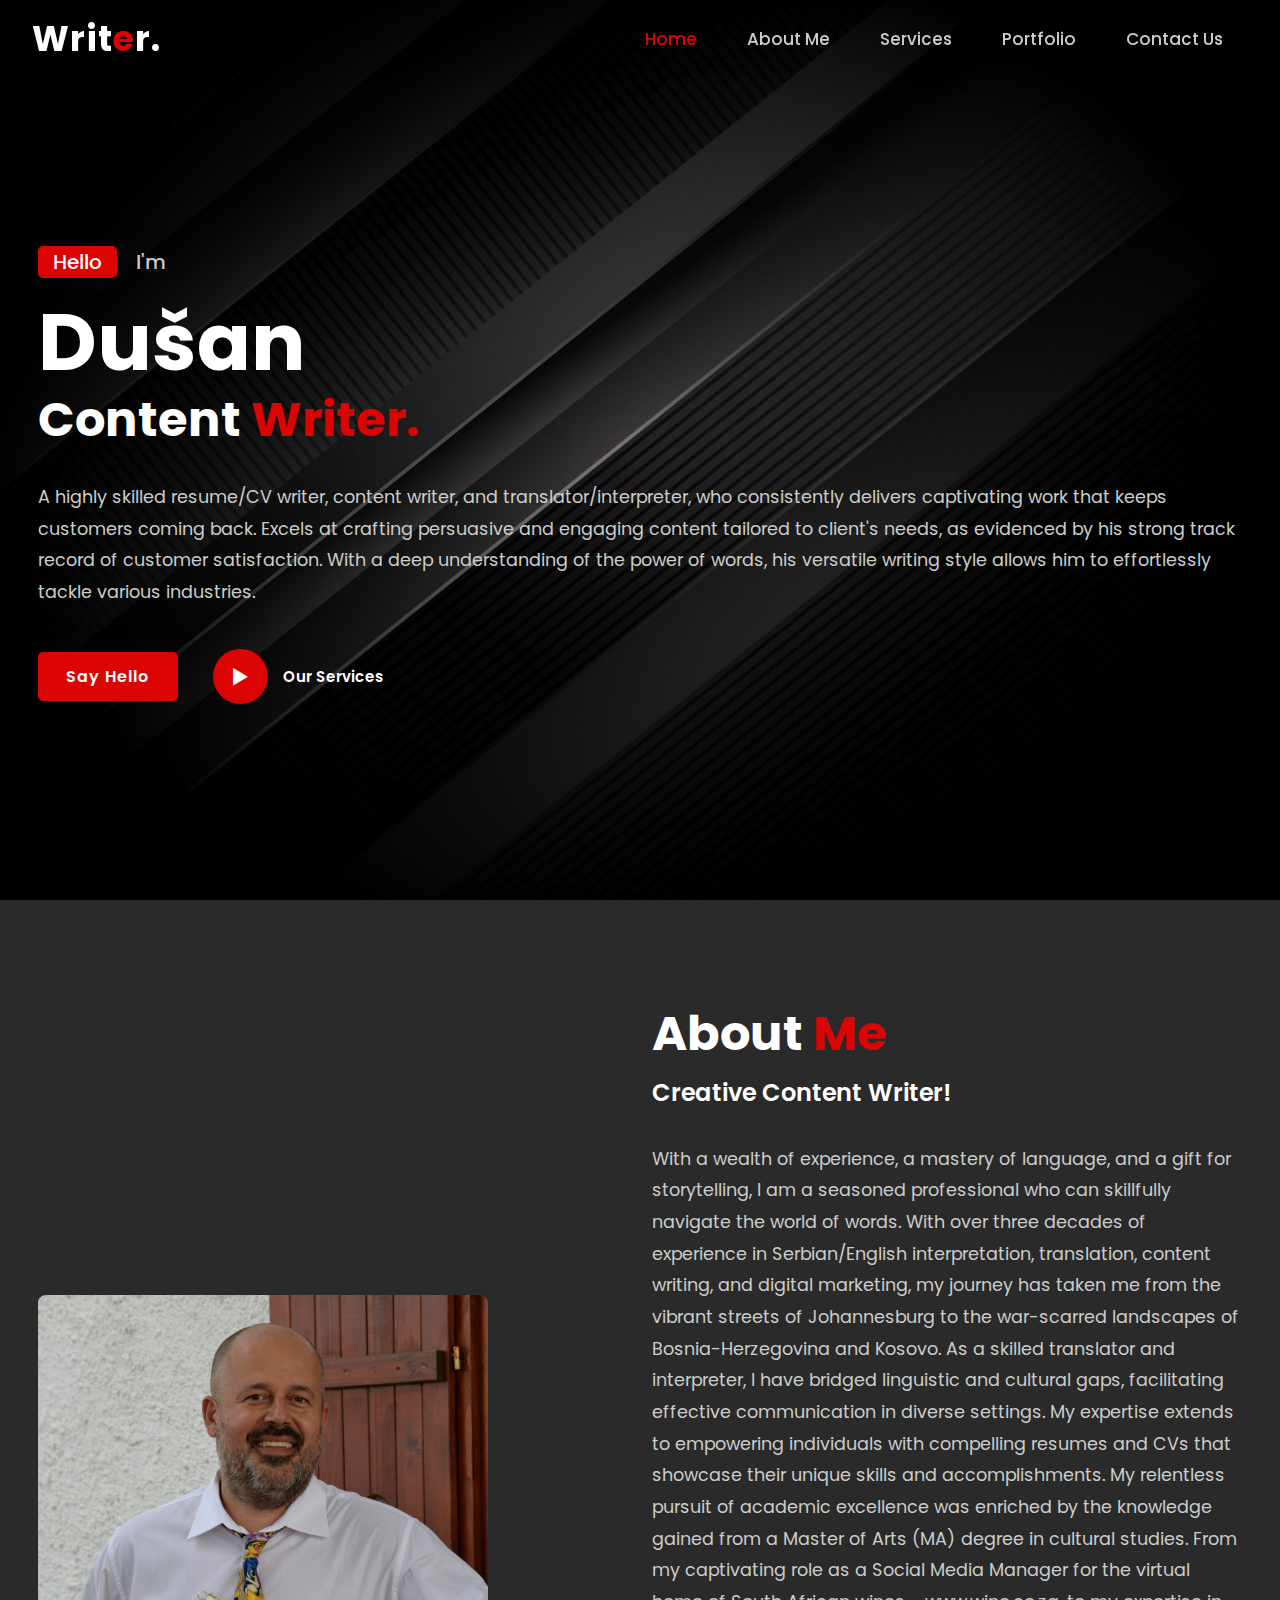
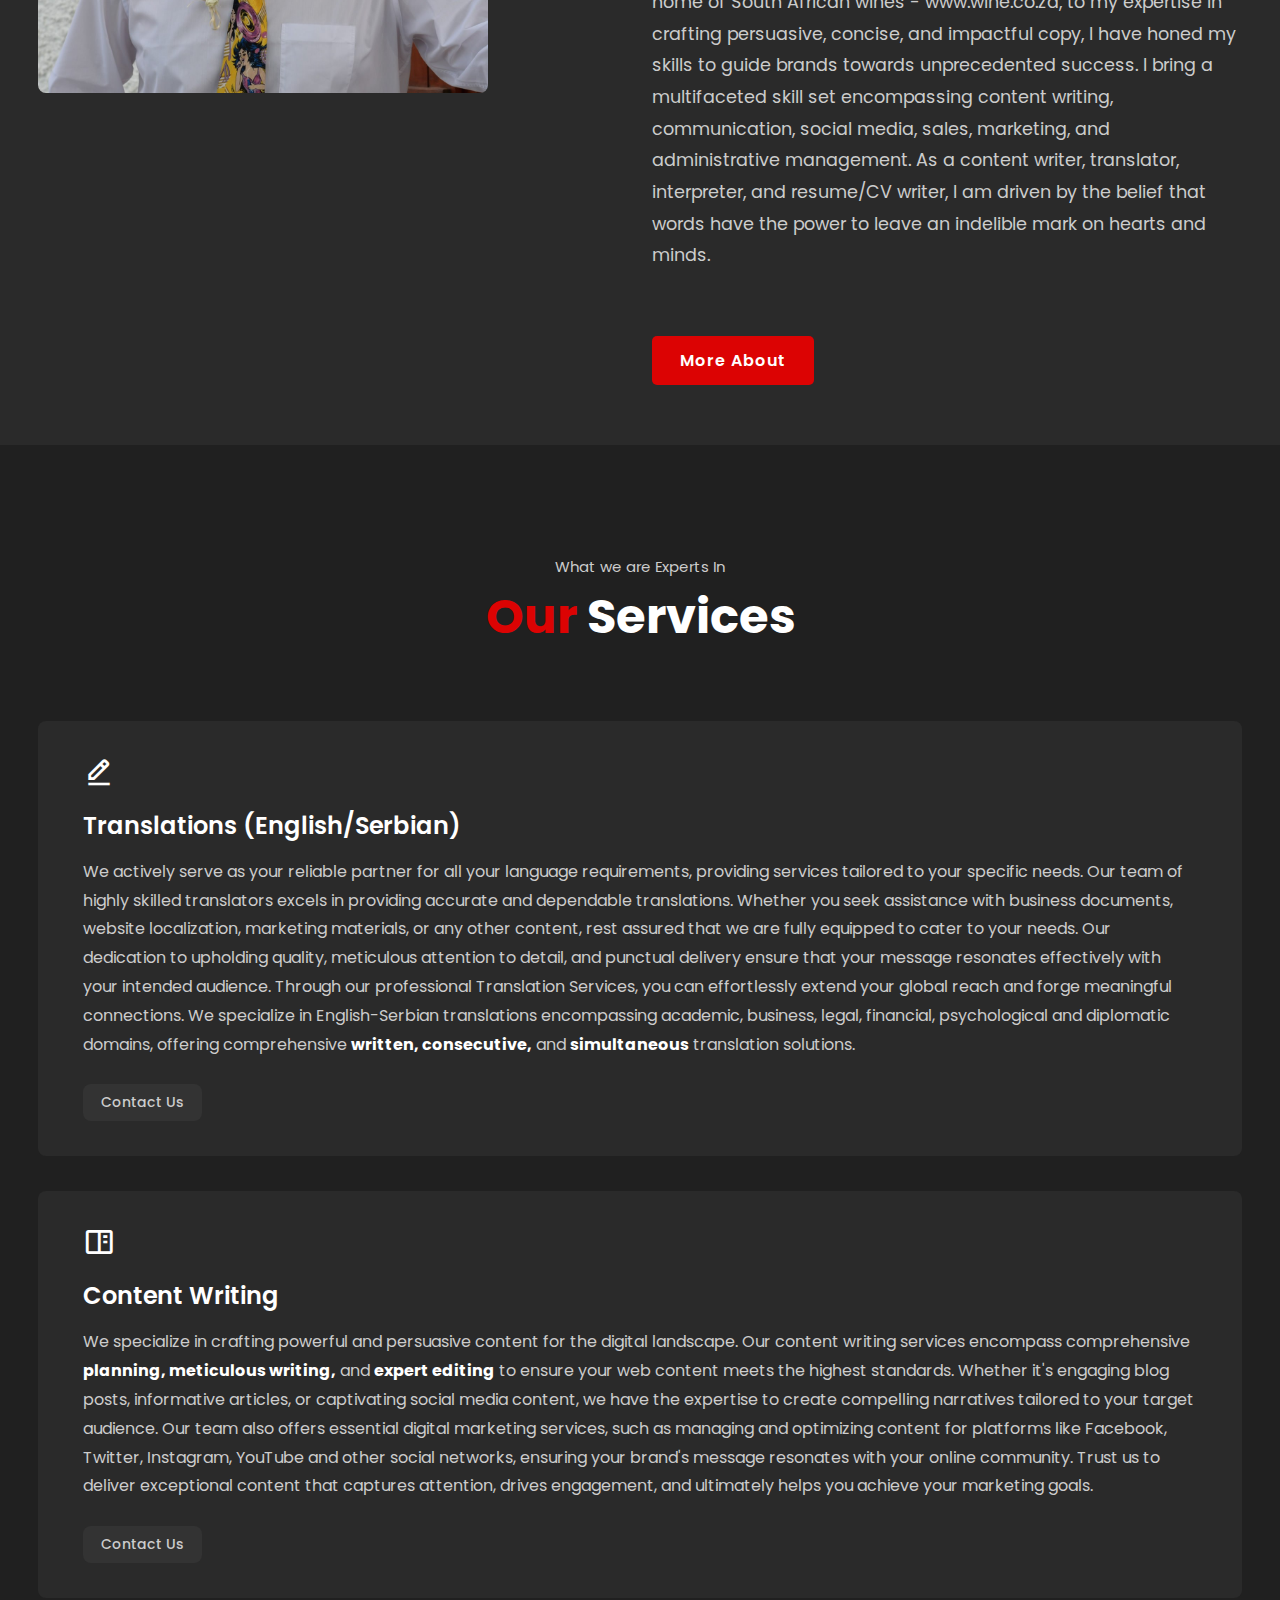
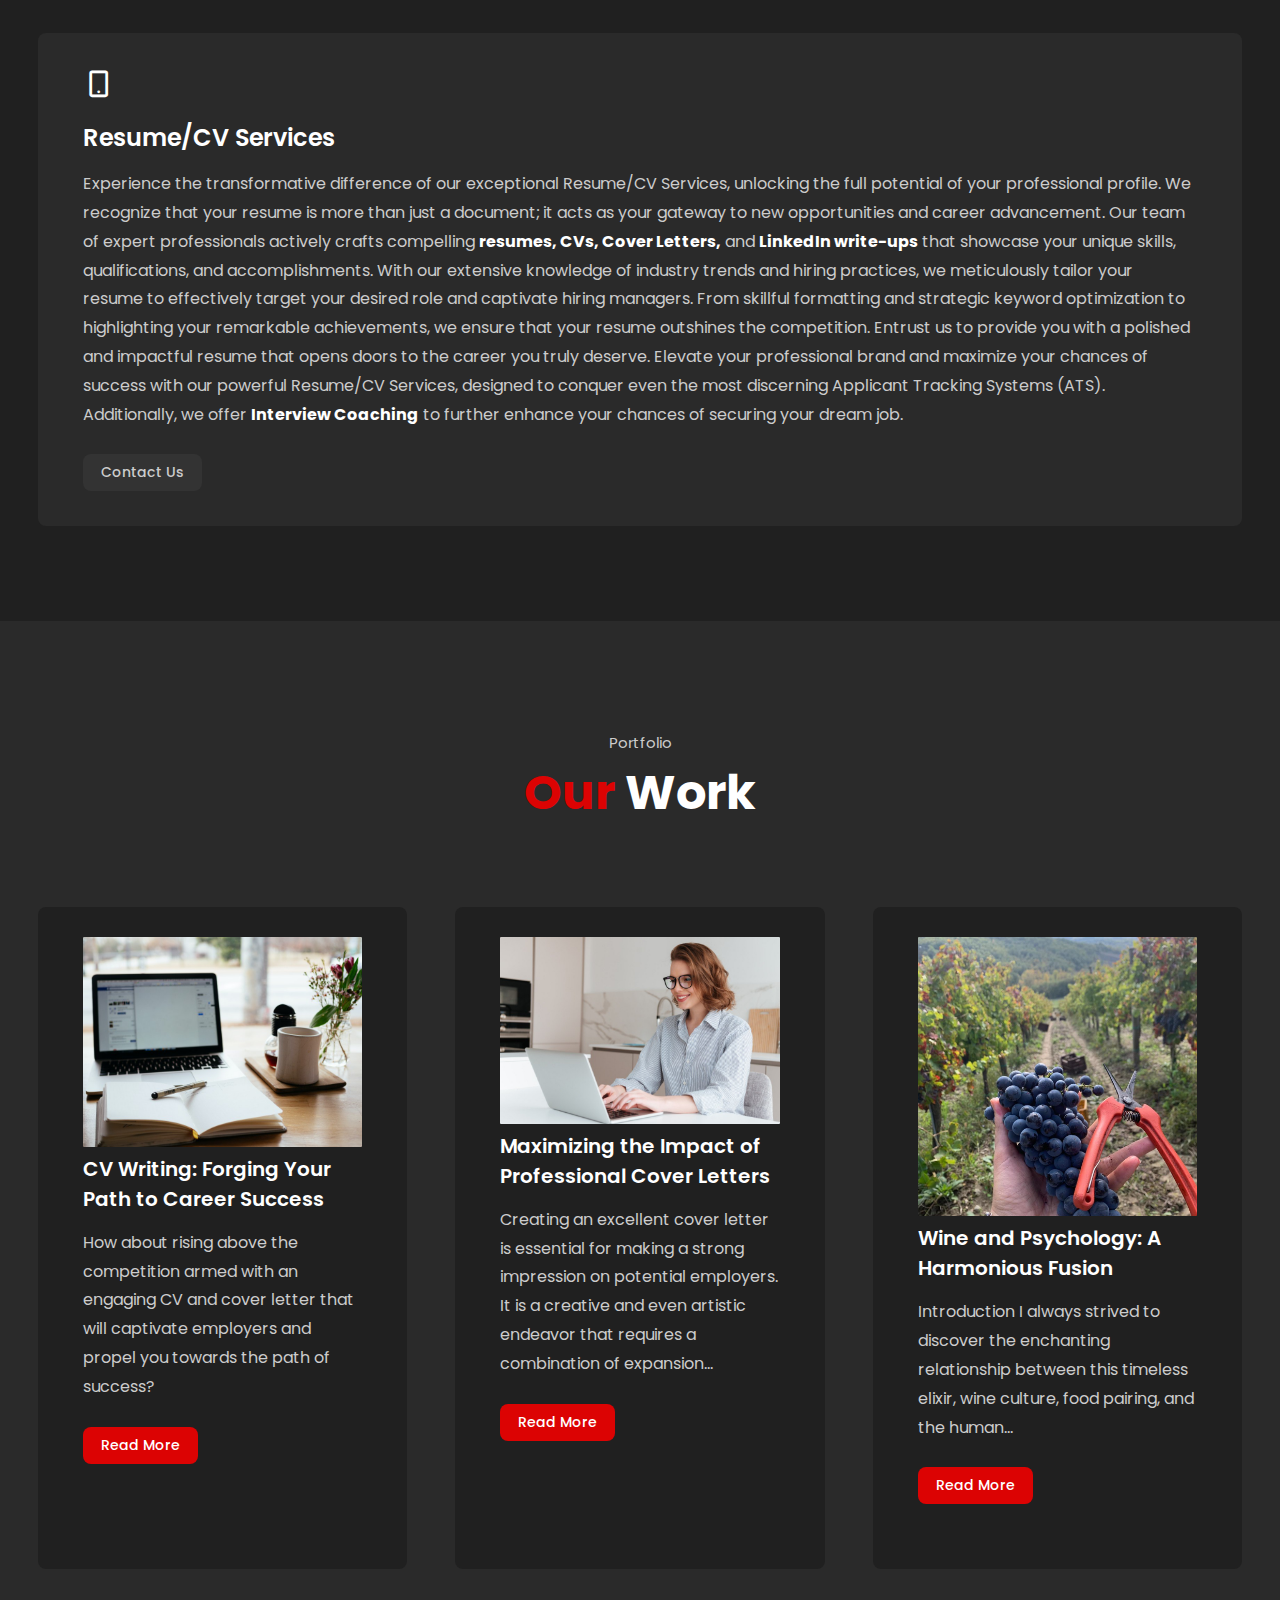
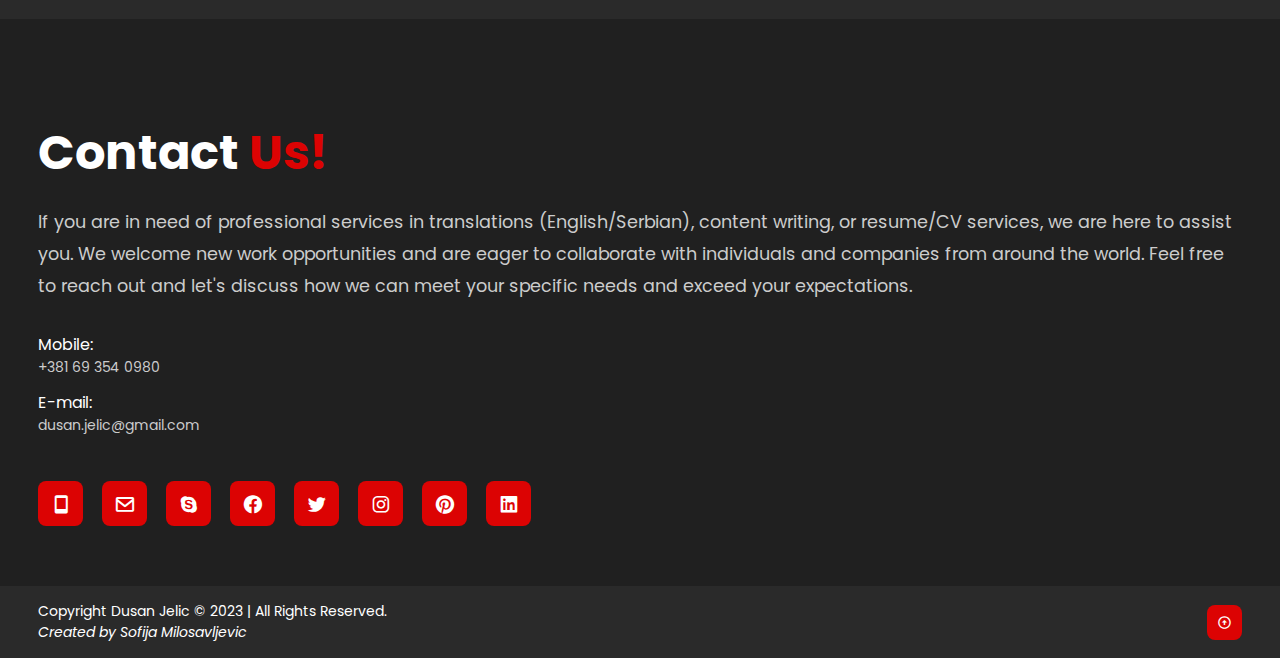
==== commit 6a180576: "meta description" ====
--- a/index.html
+++ b/index.html
@@ -5,6 +5,8 @@
         <meta name="viewport" content="width=device-width, initial-scale=1">
         <title>Dušan Jelić, the writer</title>
         <!-- custom css link -->
+        <meta name="description"
+            content="English and Serbian translator-interpreter. Resume-CV writer. Content Writer. English/Serbian lecturer. Novi Sad and online.">
         <link rel="stylesheet" type="text/css" href="css/style.css">
         <link rel="stylesheet" href="https://unpkg.com/boxicons@latest/css/boxicons.min.css">
         <link rel="preconnect" href="https://fonts.googleapis.com">
--- a/css/style.css
+++ b/css/style.css
@@ -325,7 +325,7 @@
     height: 100%;
     background: var(--second-bg-color);
     padding: 30px 45px;
-    margin: 35px 0;
+    margin: 10px 0;
     border-radius: 8px;
     transition: all .45s ease;
     margin-bottom: 25px;
@@ -523,6 +523,10 @@
         width: 100%;
         height: auto;
         max-width: 100%;
+    }
+
+    .portfolio-content {
+        display: block;
     }
 }
 
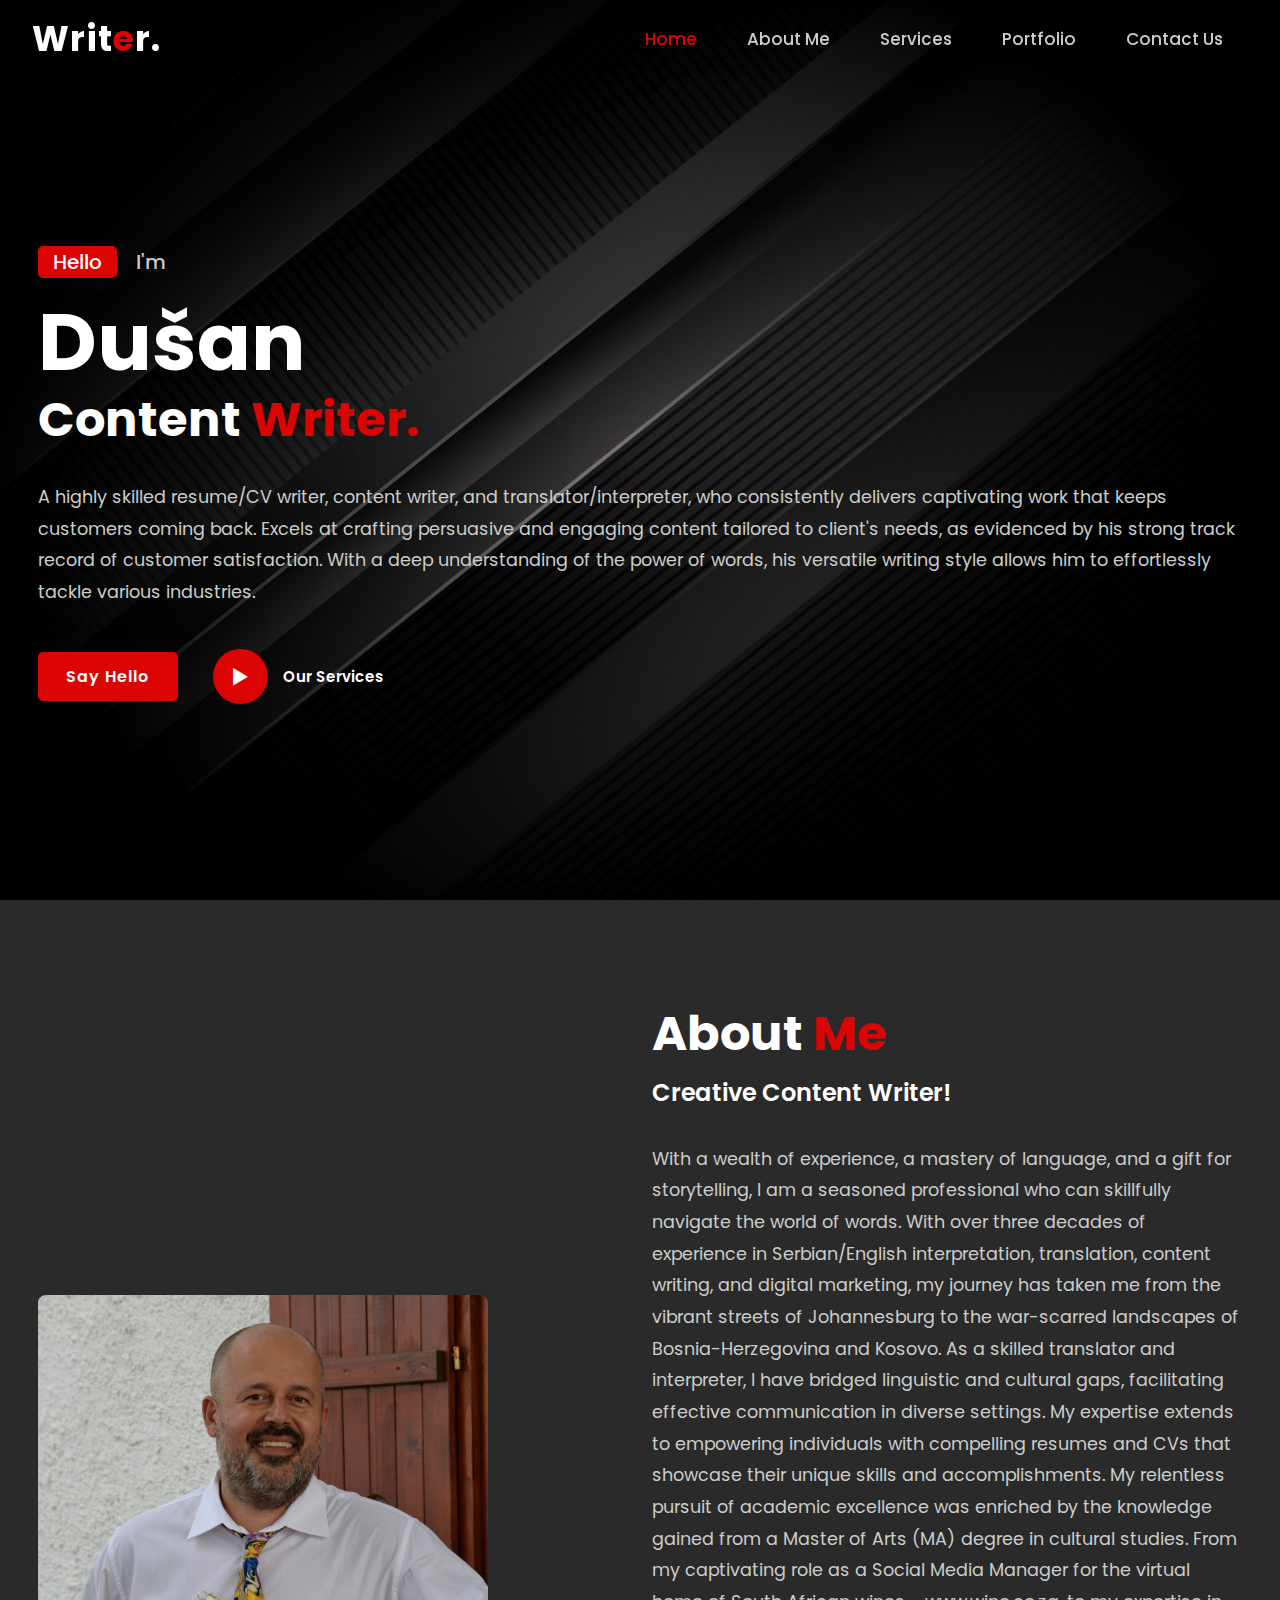
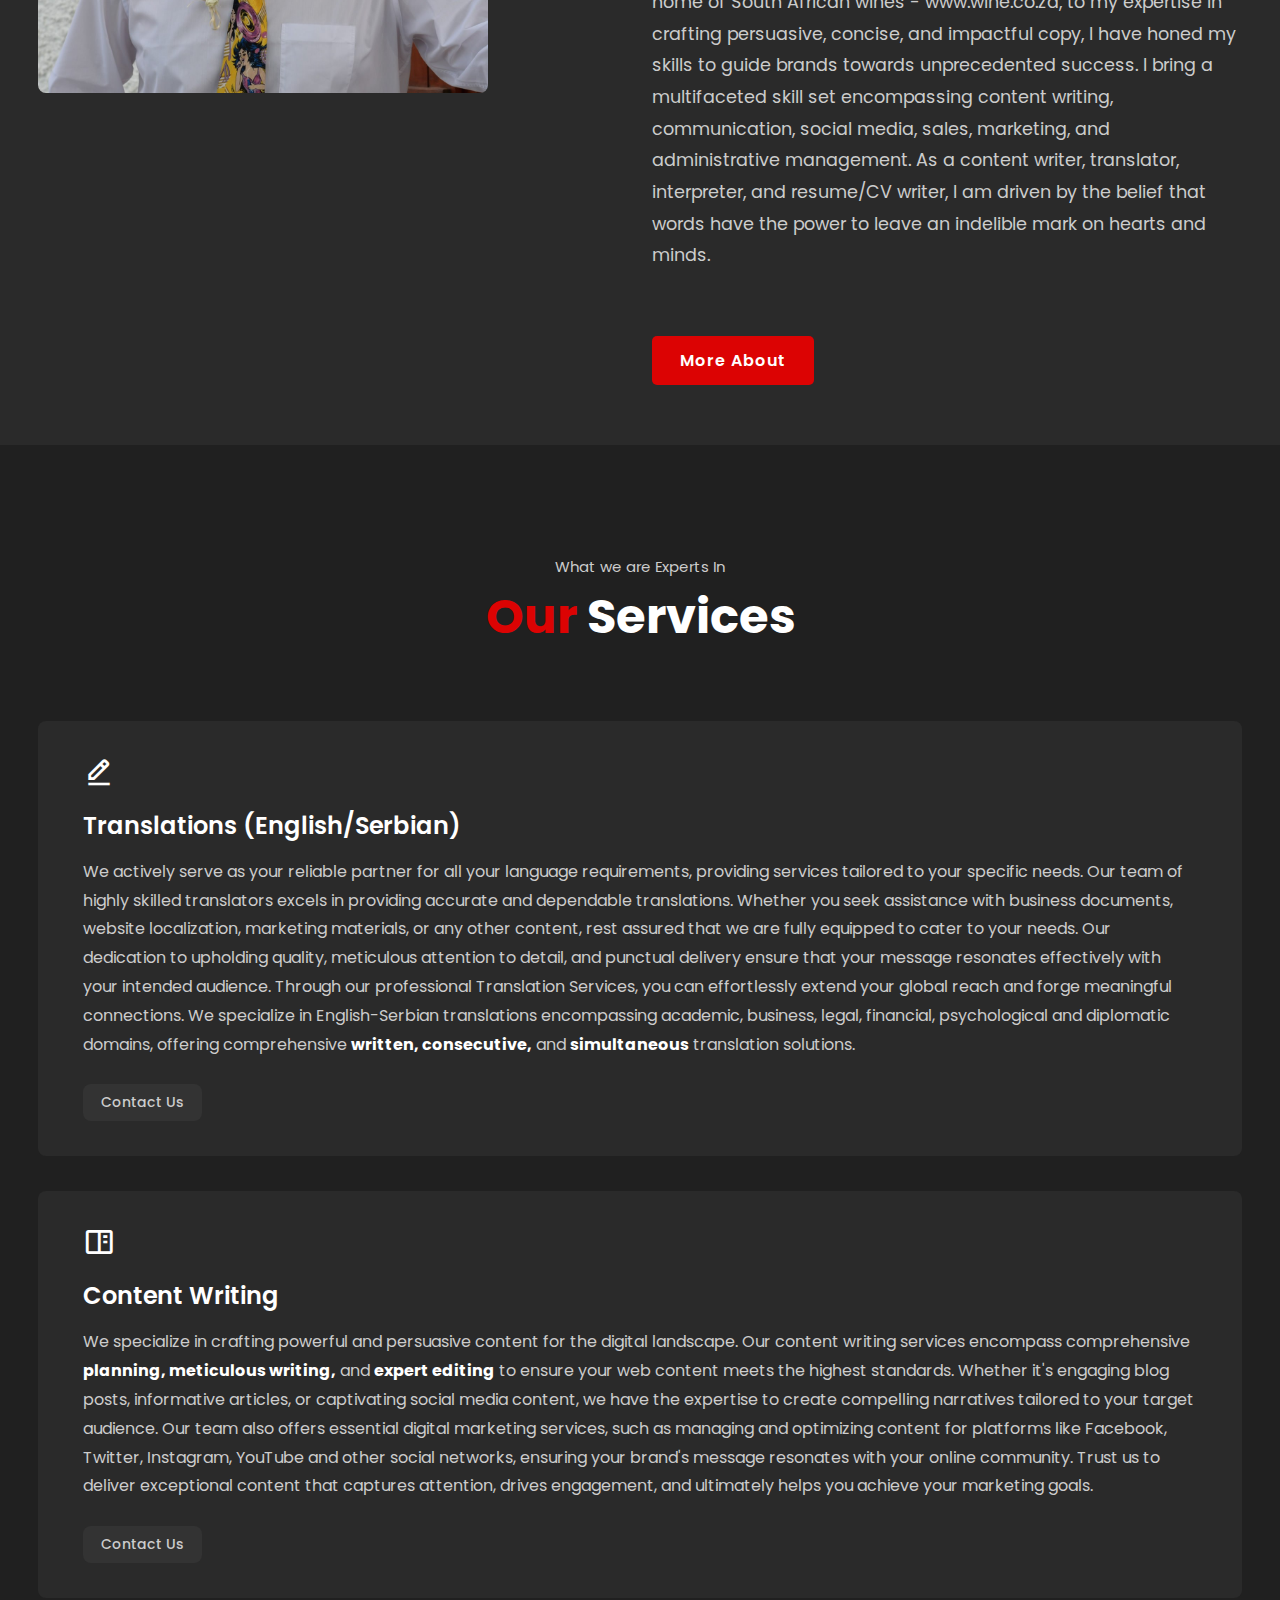
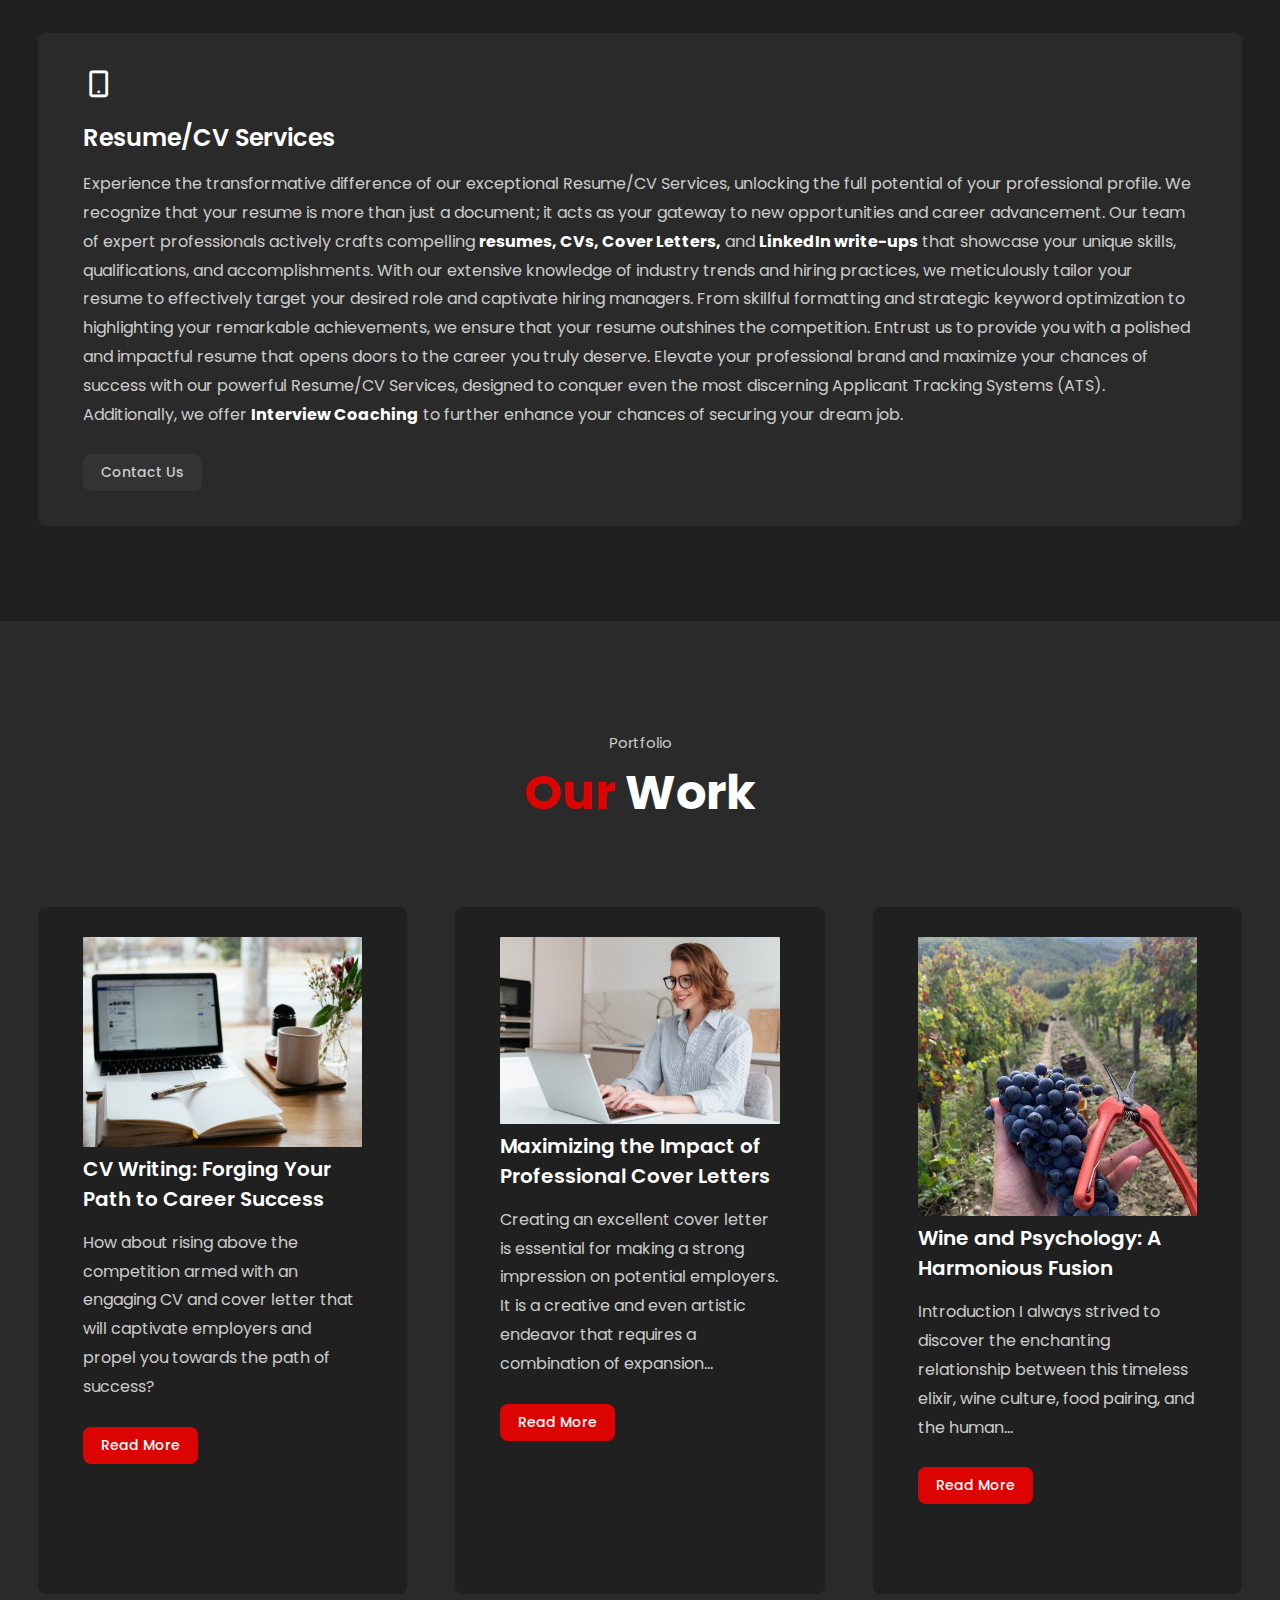
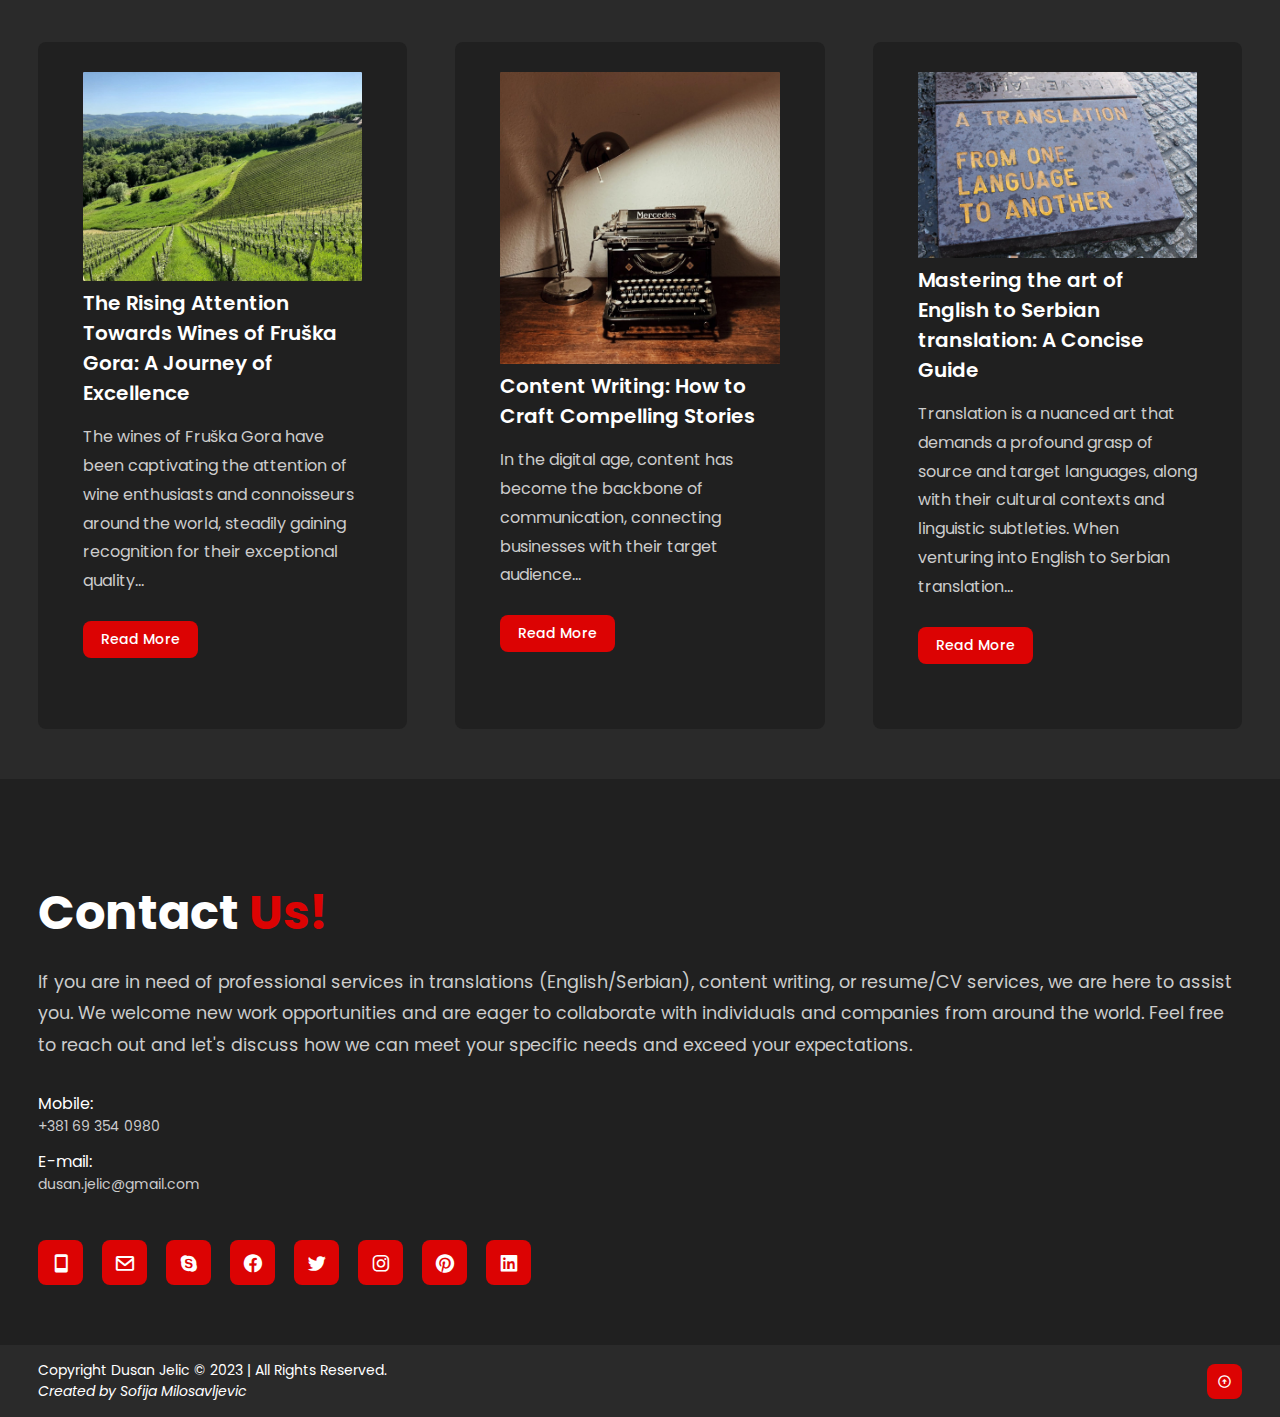
==== commit c48bf570: "new articles" ====
--- a/index.html
+++ b/index.html
@@ -202,6 +202,43 @@
                     </p>
                     <a href="https://www.linkedin.com/pulse/wine-psychology-harmonious-fusion-dusan-jelic/?trackingId=tpYvn8fgTZKJcvnBFV78cQ%3D%3D" target="_blank" class="article-read">Read More</a>
                 </article>
+
+                <article class="row">
+                    <div class="article-img">
+                        <img src="img/wines-fruska-gora.jpg">
+                    </div>
+                    <h5>The Rising Attention Towards Wines of Fruška Gora: A Journey of Excellence</h5>
+                    <p>
+                        The wines of Fruška Gora have been captivating the attention of wine enthusiasts and connoisseurs around 
+                        the world, steadily gaining recognition for their exceptional quality...
+                    </p>
+                    <a href="https://www.linkedin.com/pulse/rising-attention-towards-wines-fru%25C5%25A1ka-gora-journey-excellence-jelic/?trackingId=J1d3ytKBTISTN8yikRb8hQ%3D%3D" target="_blank" class="article-read">Read More</a>
+                </article>
+
+                <article class="row">
+                    <div class="article-img">
+                        <img src="img/typewriter.jpg">
+                    </div>
+                    <h5>Content Writing: How to Craft Compelling Stories</h5>
+                    <p>
+                        In the digital age, content has become the backbone of communication, connecting businesses 
+                        with their target audience...
+                    </p>
+                    <a href="https://www.linkedin.com/pulse/content-writing-how-craft-compelling-stories-dusan-jelic/?trackingId=J1d3ytKBTISTN8yikRb8hQ%3D%3D" target="_blank" class="article-read">Read More</a>
+                </article>
+
+                <article class="row">
+                    <div class="article-img">
+                        <img src="img/translation.jpg">
+                    </div>
+                    <h5>Mastering the art of English to Serbian translation: A Concise Guide</h5>
+                    <p>
+                        Translation is a nuanced art that demands a profound grasp of source and target languages, 
+                        along with their cultural contexts and linguistic subtleties. 
+                        When venturing into English to Serbian translation...
+                    </p>
+                    <a href="https://www.linkedin.com/pulse/mastering-art-english-serbian-translation-concise-guide-dusan-jelic/?trackingId=J1d3ytKBTISTN8yikRb8hQ%3D%3D" target="_blank" class="article-read">Read More</a>
+                </article>
             </div>
         </section>
 
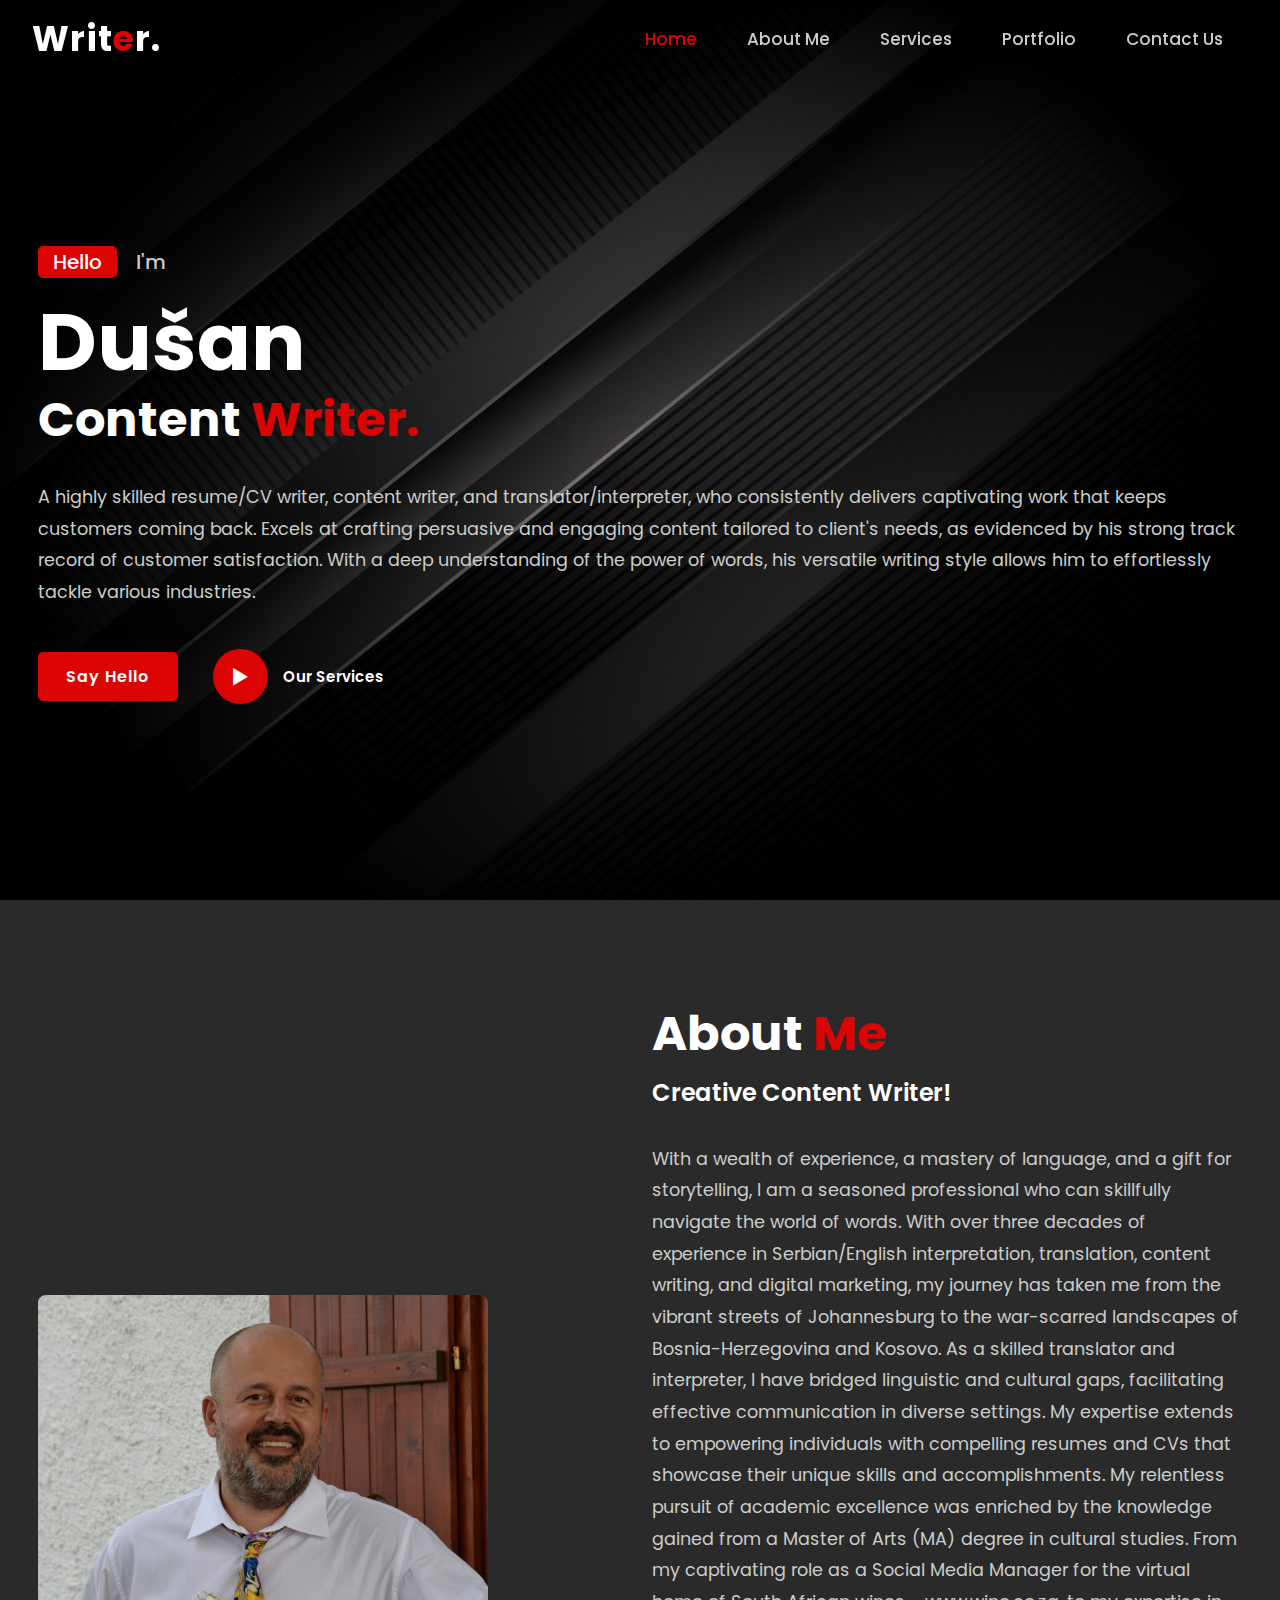
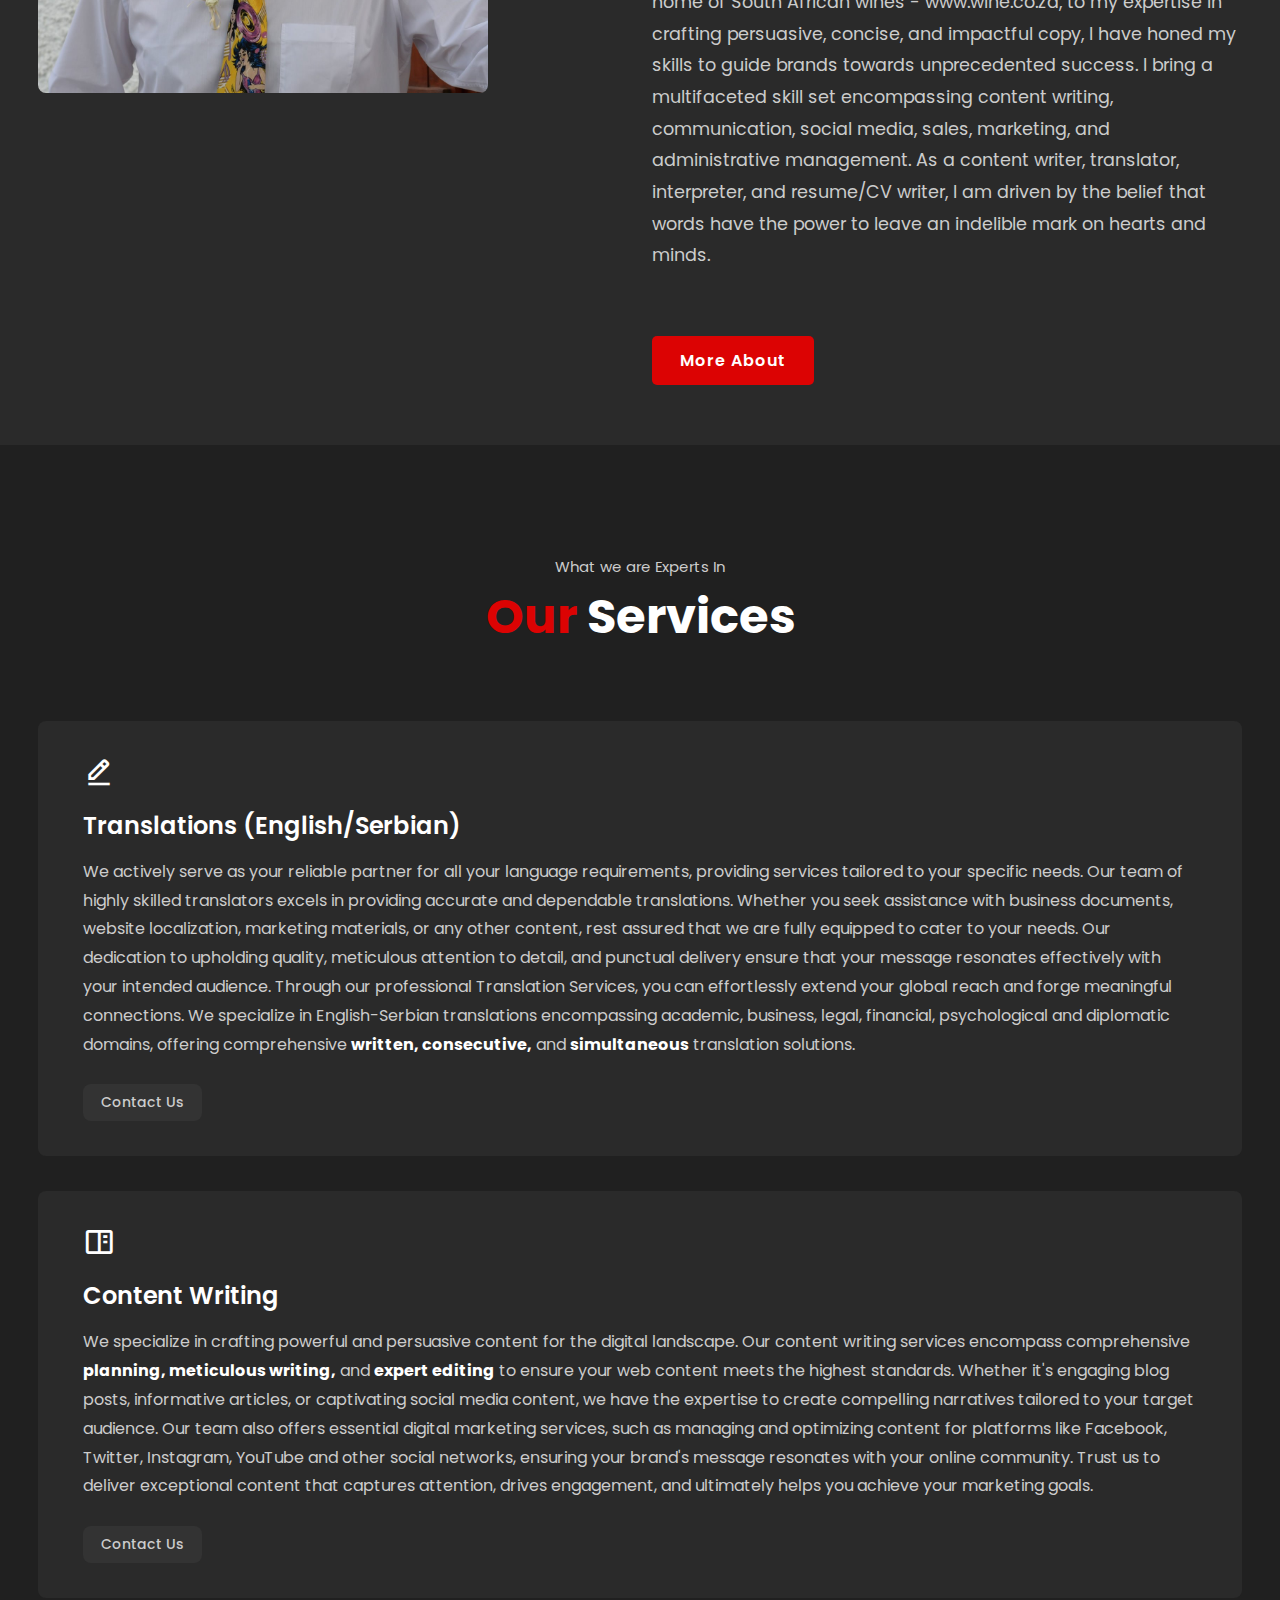
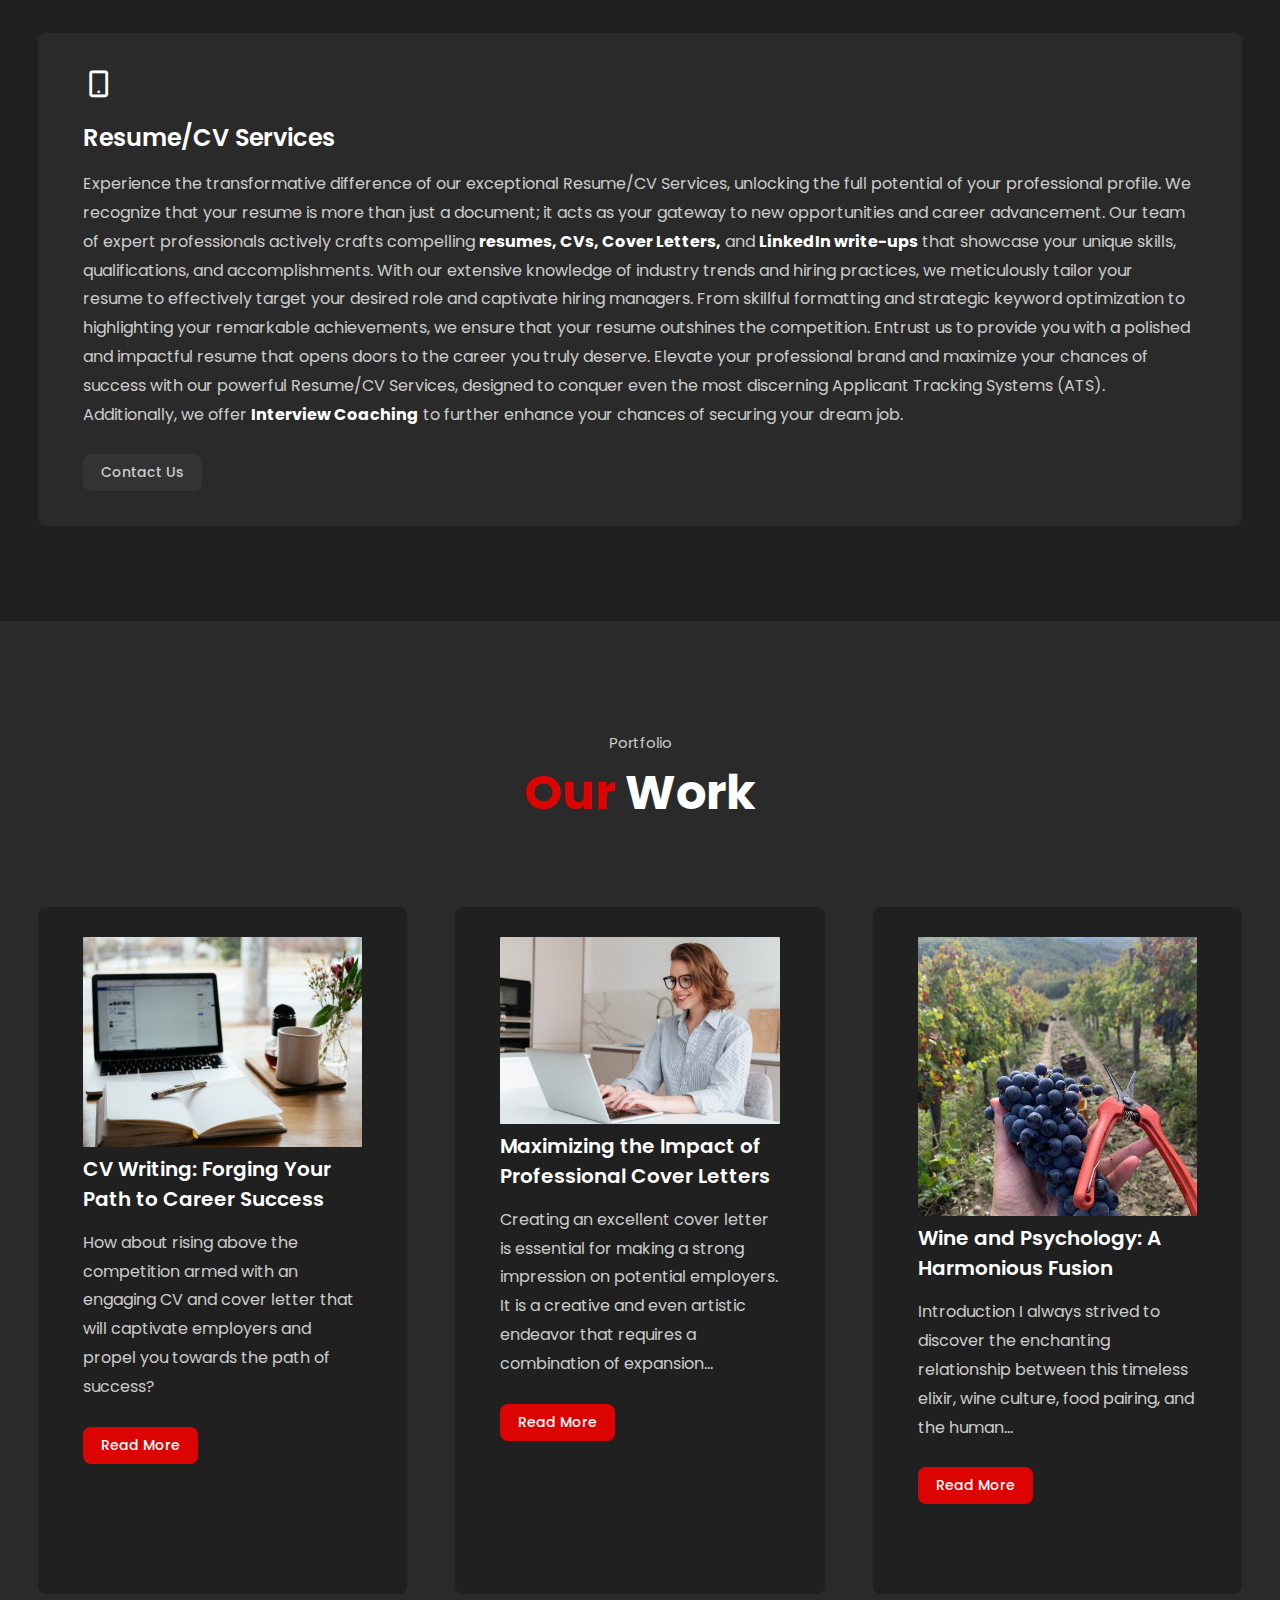
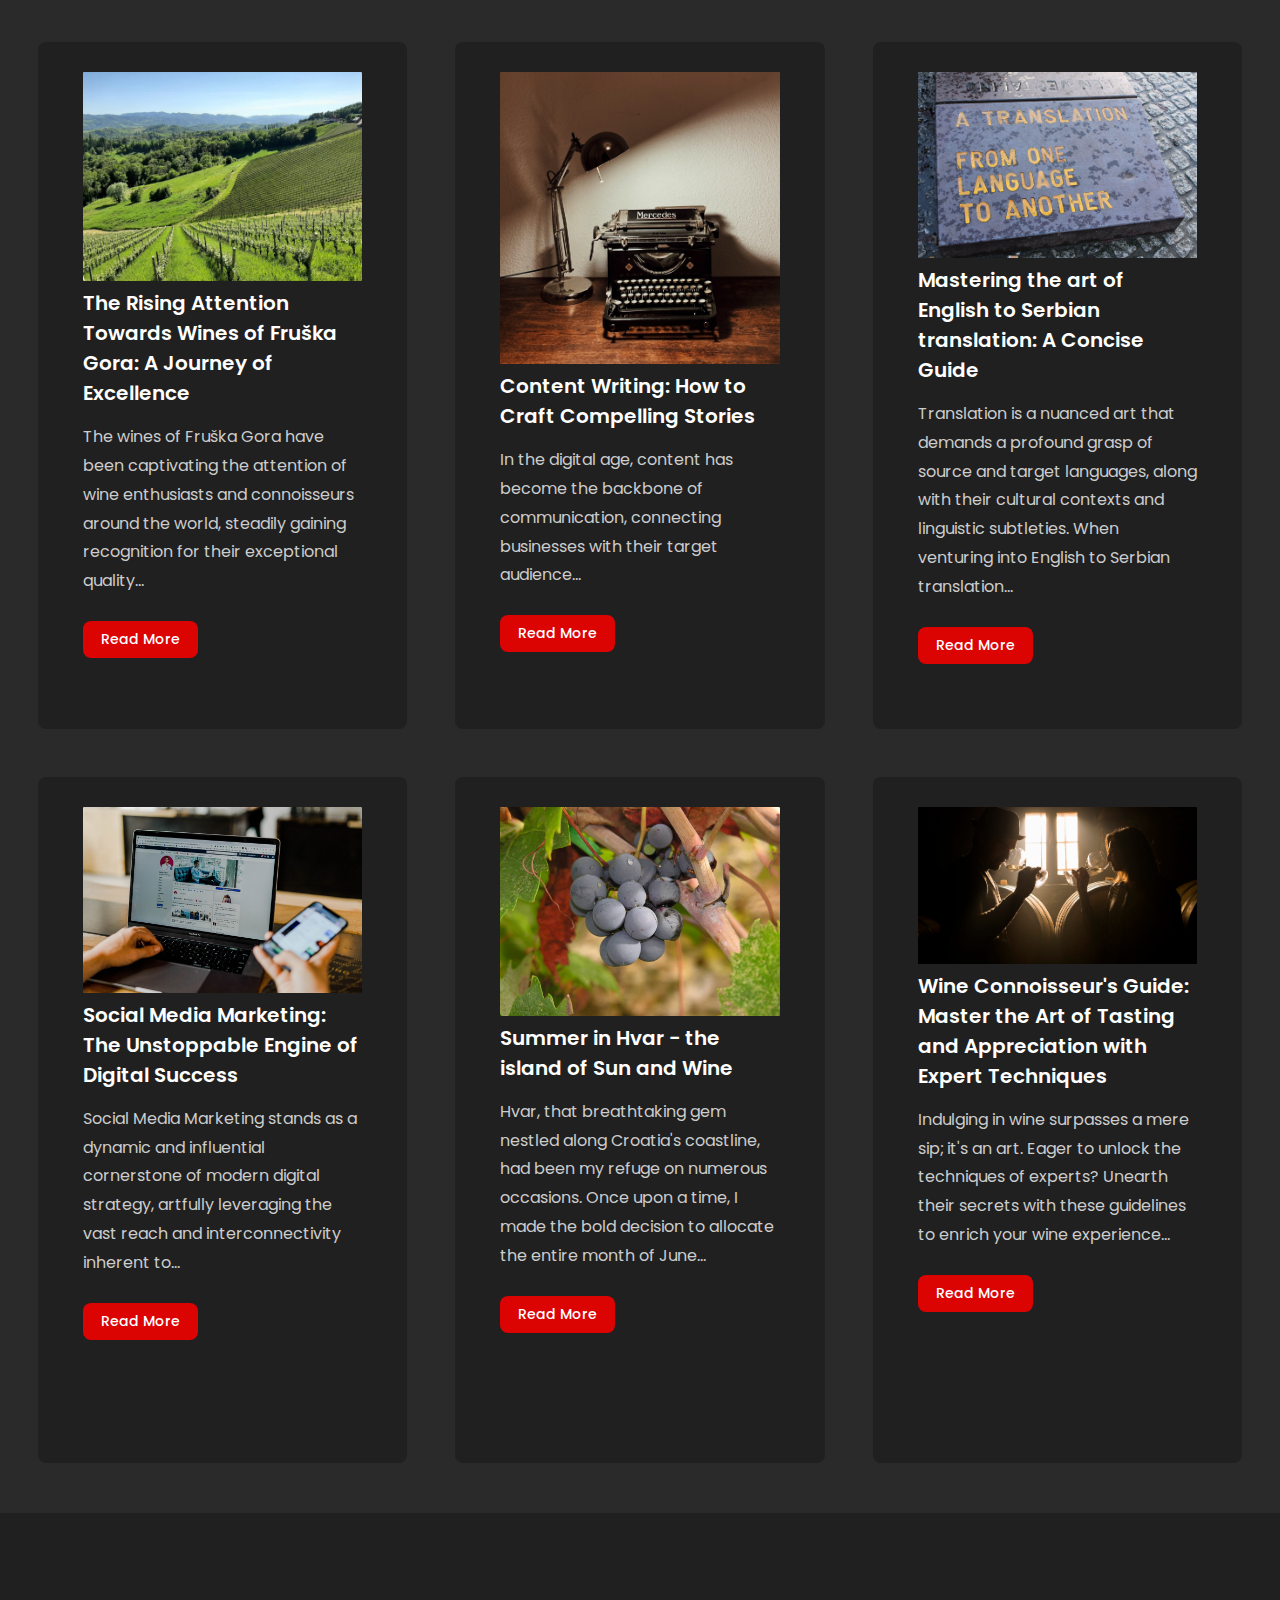
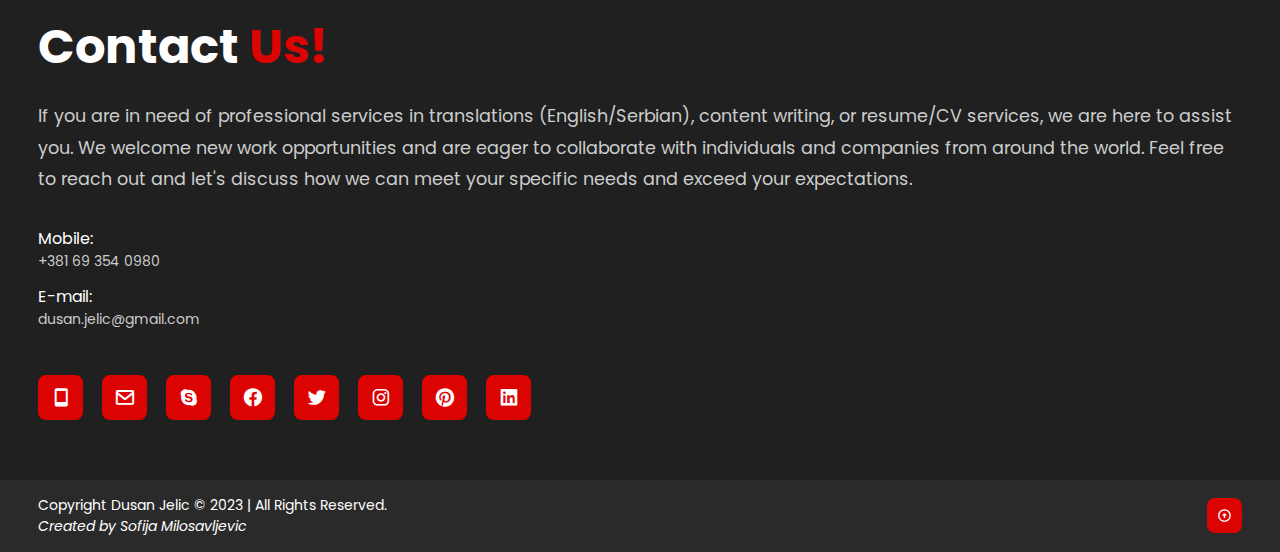
==== commit 9fd44c0c: "new articles" ====
--- a/index.html
+++ b/index.html
@@ -239,6 +239,42 @@
                     </p>
                     <a href="https://www.linkedin.com/pulse/mastering-art-english-serbian-translation-concise-guide-dusan-jelic/?trackingId=J1d3ytKBTISTN8yikRb8hQ%3D%3D" target="_blank" class="article-read">Read More</a>
                 </article>
+
+                <article class="row">
+                    <div class="article-img">
+                        <img src="img/social-media.jpg">
+                    </div>
+                    <h5>Social Media Marketing: The Unstoppable Engine of Digital Success</h5>
+                    <p>
+                        Social Media Marketing stands as a dynamic and influential cornerstone of modern digital strategy, 
+                        artfully leveraging the vast reach and interconnectivity inherent to...
+                    </p>
+                    <a href="https://www.linkedin.com/pulse/social-media-marketing-unstoppable-engine-digital-success-dusan-jelic/?trackingId=N4JVq%2BKiR6yYRpxjzRK9ig%3D%3D" target="_blank" class="article-read">Read More</a>
+                </article>
+
+                <article class="row">
+                    <div class="article-img">
+                        <img src="img/hvar-wines.jpg">
+                    </div>
+                    <h5>Summer in Hvar - the island of Sun and Wine</h5>
+                    <p>
+                        Hvar, that breathtaking gem nestled along Croatia's coastline, had been my refuge on numerous occasions. 
+                        Once upon a time,  I made the bold decision to allocate the entire month of June...
+                    </p>
+                    <a href="https://www.linkedin.com/pulse/summer-hvar-island-sun-wine-dusan-jelic/?trackingId=N4JVq%2BKiR6yYRpxjzRK9ig%3D%3D" target="_blank" class="article-read">Read More</a>
+                </article>
+
+                <article class="row">
+                    <div class="article-img">
+                        <img src="img/wine-cellar.jpg">
+                    </div>
+                    <h5>Wine Connoisseur's Guide: Master the Art of Tasting and Appreciation with Expert Techniques</h5>
+                    <p>
+                        Indulging in wine surpasses a mere sip; it's an art. Eager to unlock the techniques of experts? 
+                        Unearth their secrets with these guidelines to enrich your wine experience...
+                    </p>
+                    <a href="https://www.linkedin.com/pulse/wine-connoisseurs-guide-master-art-tasting-expert-techniques-jelic-s8wxe/?trackingId=N4JVq%2BKiR6yYRpxjzRK9ig%3D%3D" target="_blank" class="article-read">Read More</a>
+                </article>
             </div>
         </section>
 
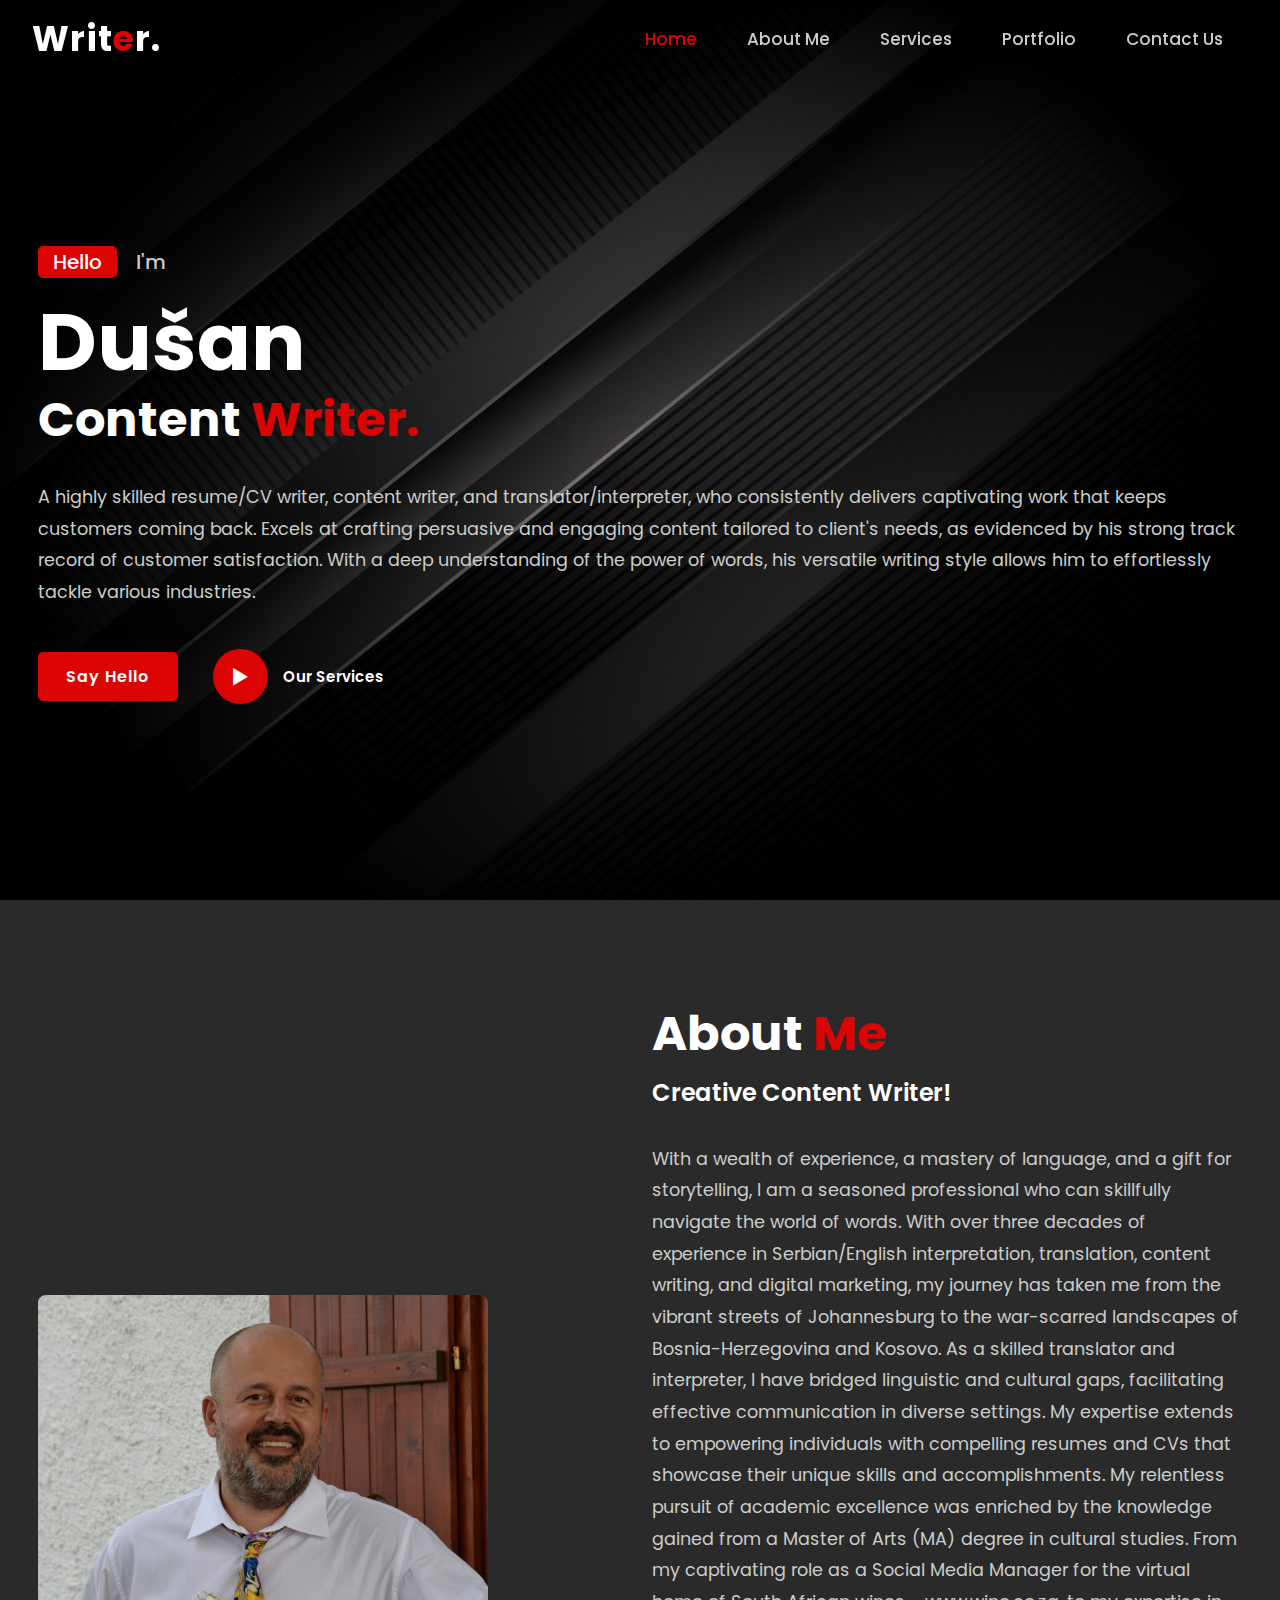
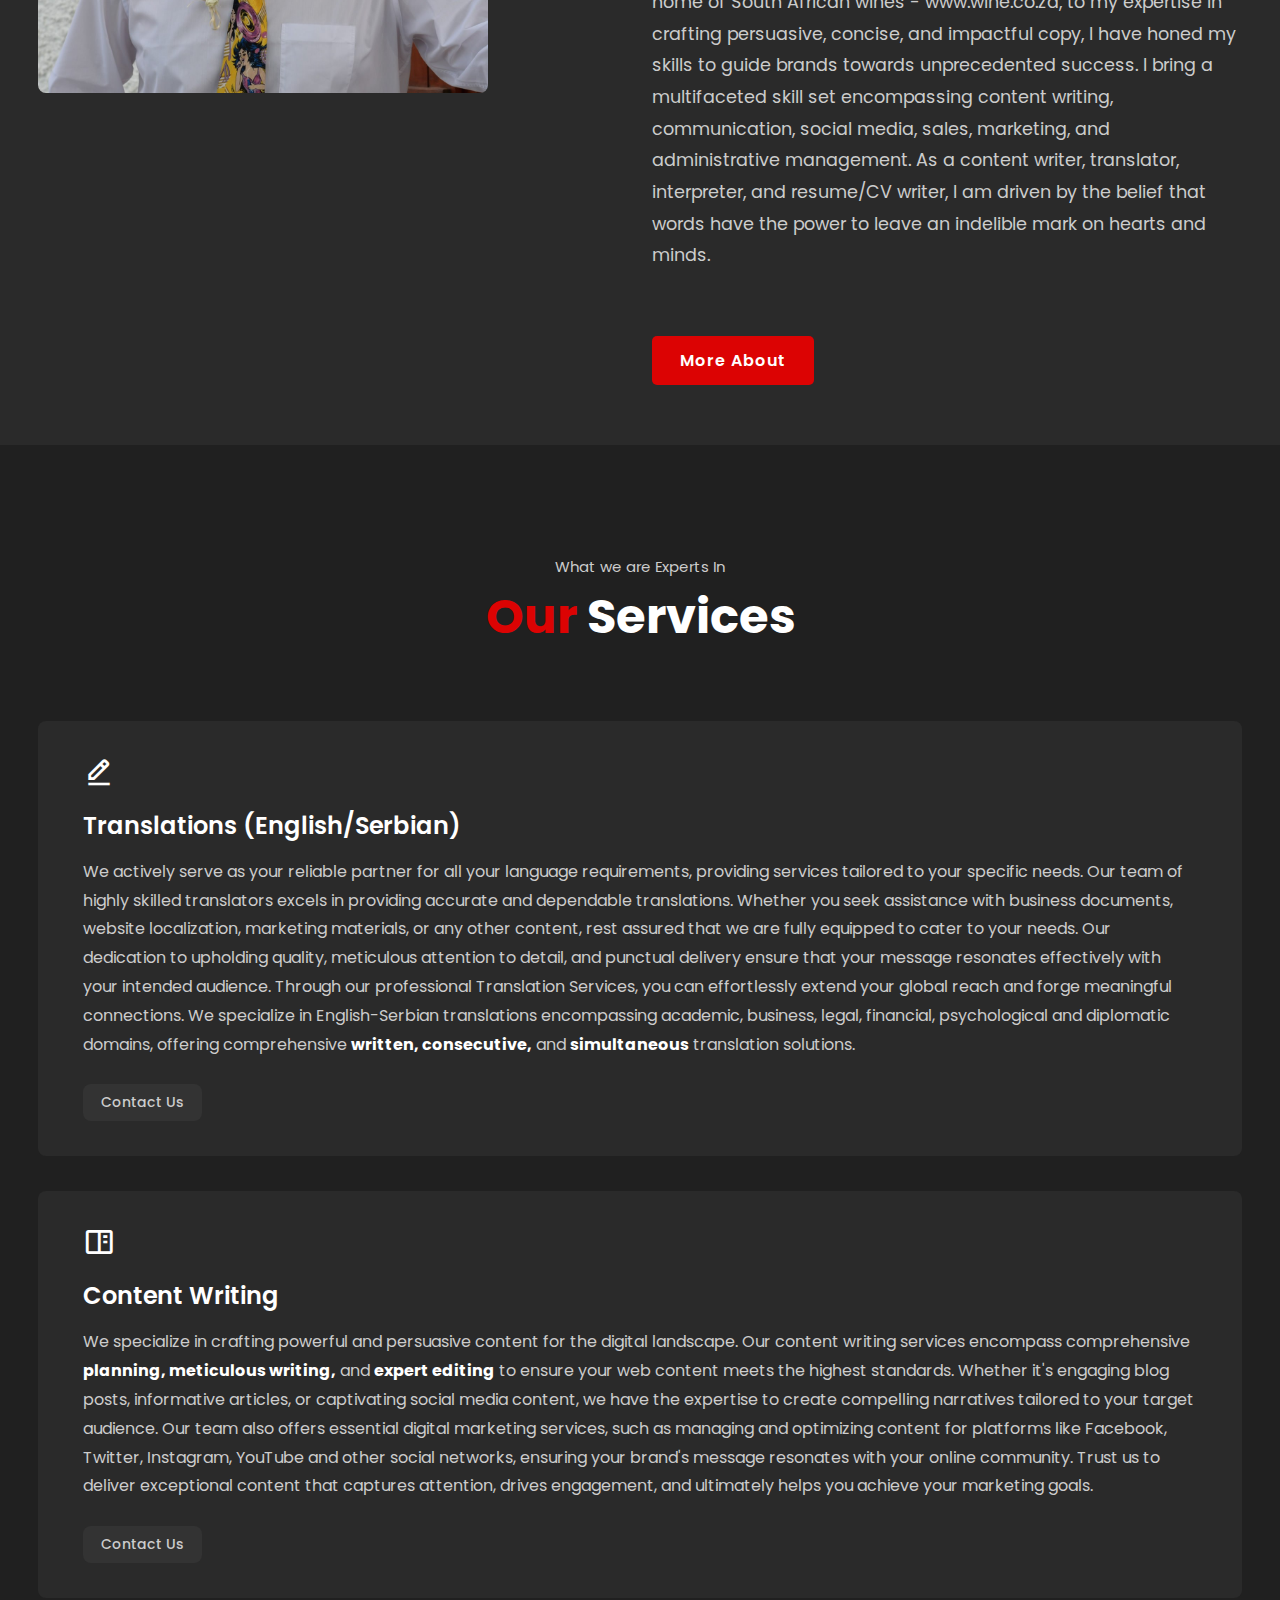
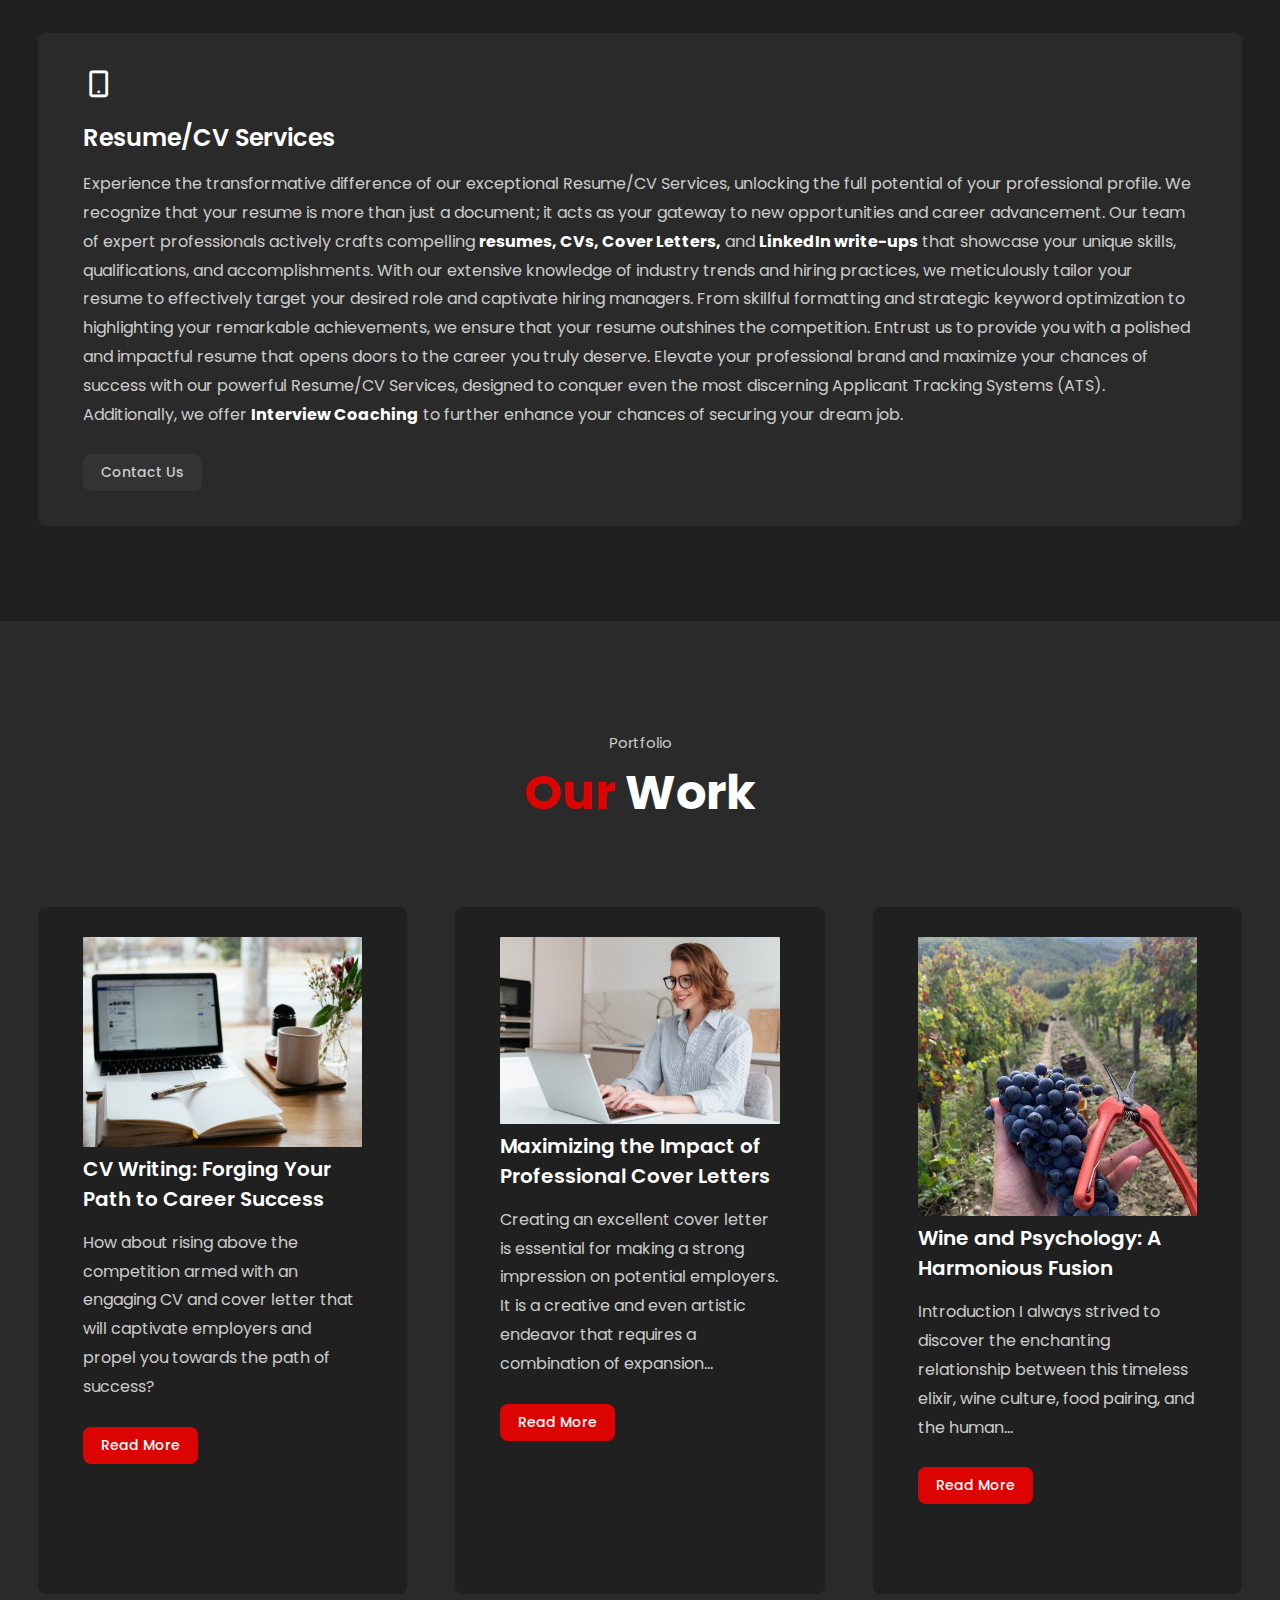
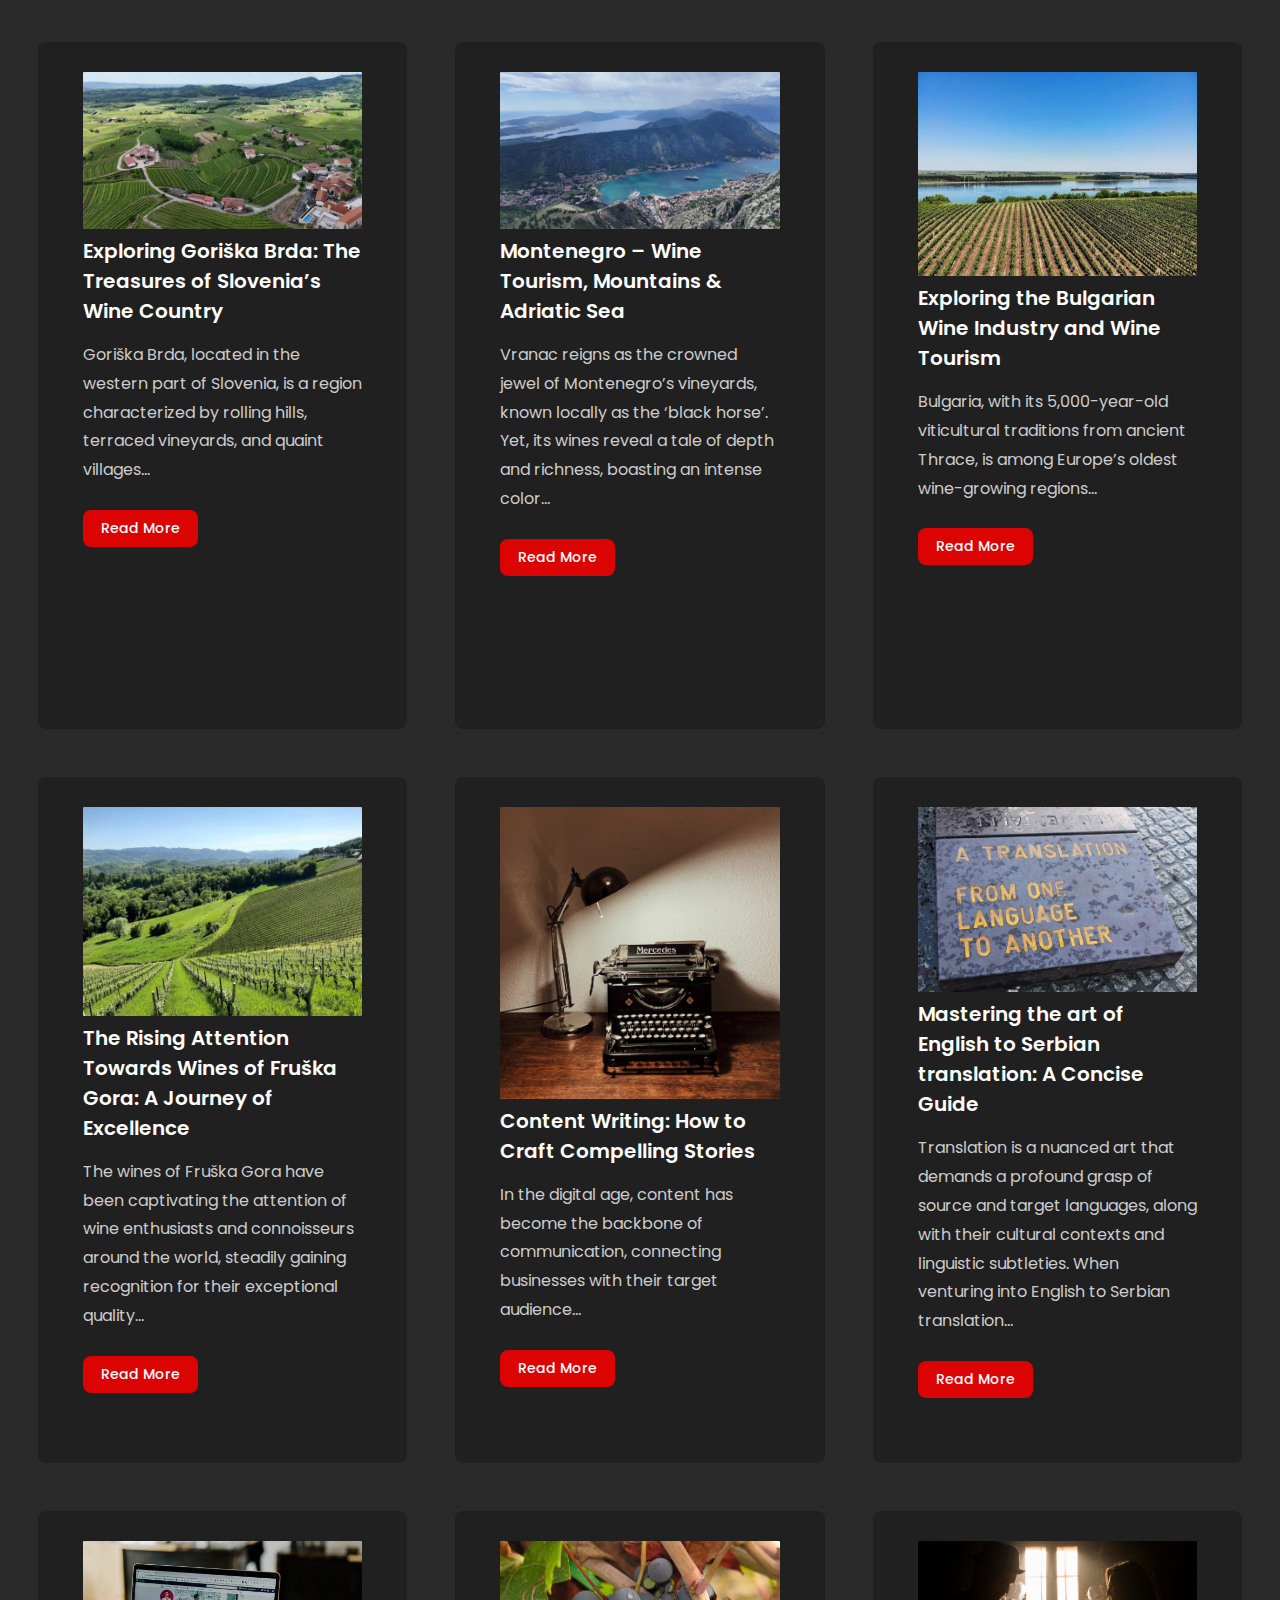
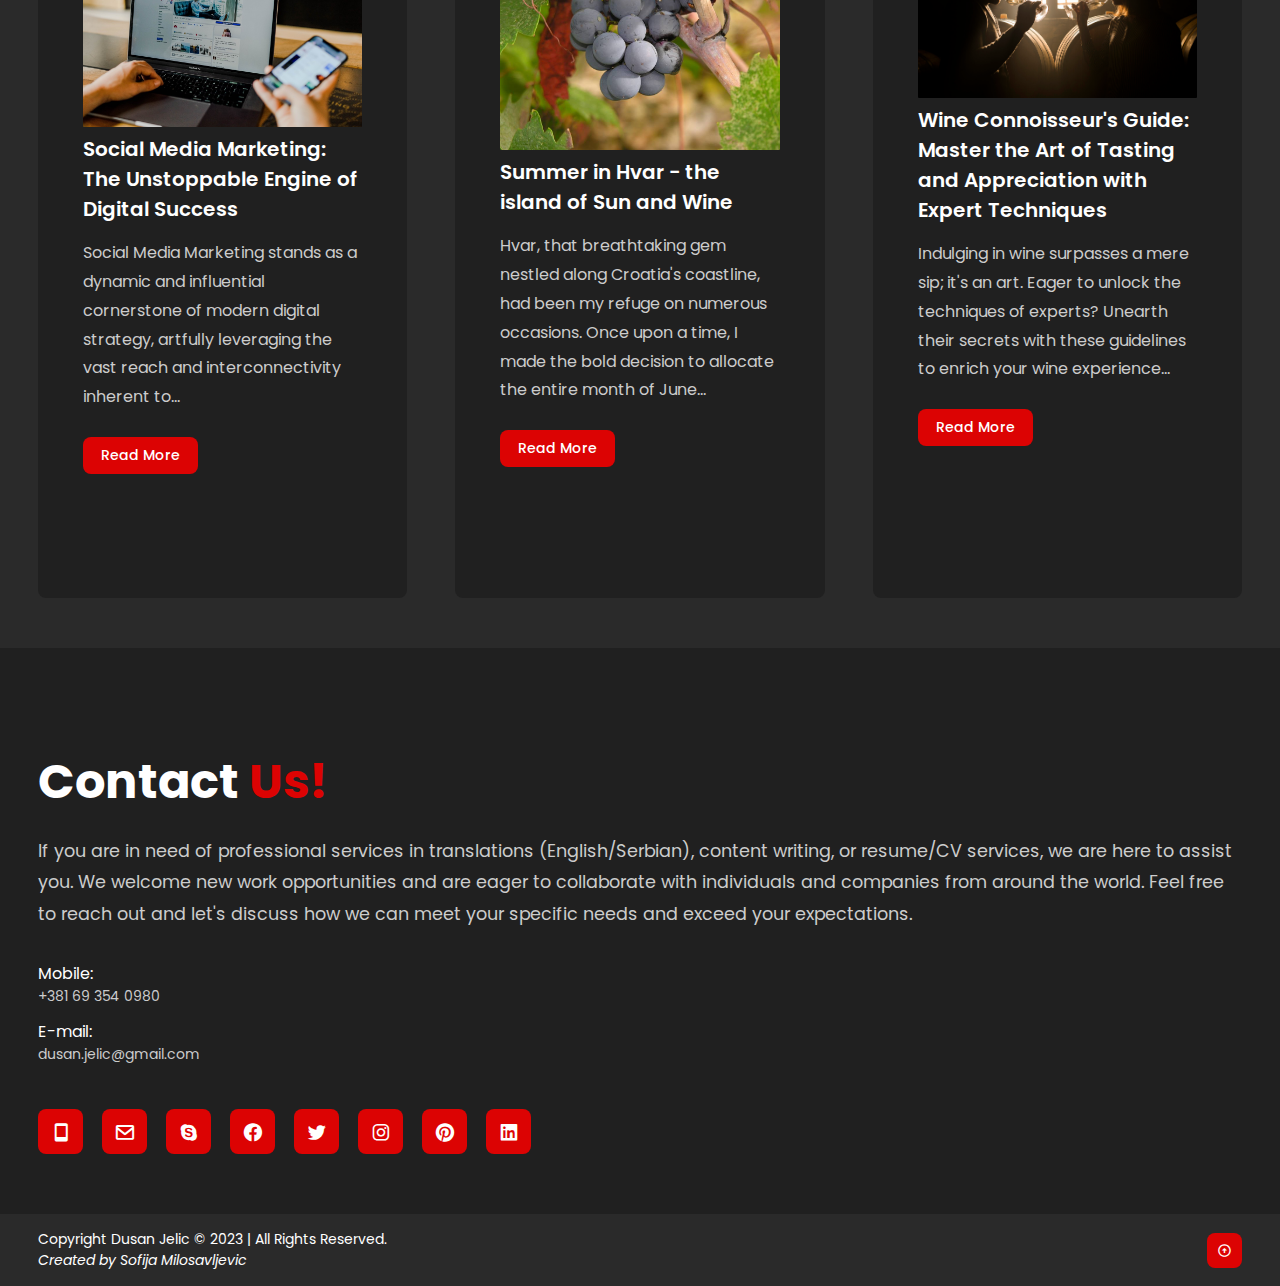
==== commit df6a8445: "new articles" ====
--- a/index.html
+++ b/index.html
@@ -205,6 +205,42 @@
 
                 <article class="row">
                     <div class="article-img">
+                        <img src="img/goriska-brda.jpg">
+                    </div>
+                    <h5>Exploring Goriška Brda: The Treasures of Slovenia’s Wine Country</h5>
+                    <p>
+                        Goriška Brda, located in the western part of Slovenia, is a region characterized by rolling hills, 
+                        terraced vineyards, and quaint villages...
+                    </p>
+                    <a href="https://www.linkedin.com/pulse/exploring-gori%25C5%25A1ka-brda-exposing-treasures-slovenias-wine-dusan-jelic-6qupe/?trackingId=8nGoOxs5Sui7qmR5zLRoNQ%3D%3D" target="_blank" class="article-read">Read More</a>
+                </article>
+
+                <article class="row">
+                    <div class="article-img">
+                        <img src="img/montenegro.jpg">
+                    </div>
+                    <h5>Montenegro – Wine Tourism, Mountains & Adriatic Sea</h5>
+                    <p>
+                        Vranac reigns as the crowned jewel of Montenegro’s vineyards, known locally as the ‘black horse’. 
+                        Yet, its wines reveal a tale of depth and richness, boasting an intense color...
+                    </p>
+                    <a href="https://www.linkedin.com/pulse/montenegro-wine-tourism-mountains-adriatic-sea-dusan-jelic-7bcqf/?trackingId=8nGoOxs5Sui7qmR5zLRoNQ%3D%3D" target="_blank" class="article-read">Read More</a>
+                </article>
+
+                <article class="row">
+                    <div class="article-img">
+                        <img src="img/bulgaria.jpg">
+                    </div>
+                    <h5>Exploring the Bulgarian Wine Industry and Wine Tourism</h5>
+                    <p>
+                        Bulgaria, with its 5,000-year-old viticultural traditions from ancient Thrace, 
+                        is among Europe’s oldest wine-growing regions...
+                    </p>
+                    <a href="https://www.linkedin.com/pulse/exploring-bulgarian-wine-industry-tourism-dusan-jelic-qnxuf/?trackingId=8nGoOxs5Sui7qmR5zLRoNQ%3D%3D" target="_blank" class="article-read">Read More</a>
+                </article>
+
+                <article class="row">
+                    <div class="article-img">
                         <img src="img/wines-fruska-gora.jpg">
                     </div>
                     <h5>The Rising Attention Towards Wines of Fruška Gora: A Journey of Excellence</h5>
